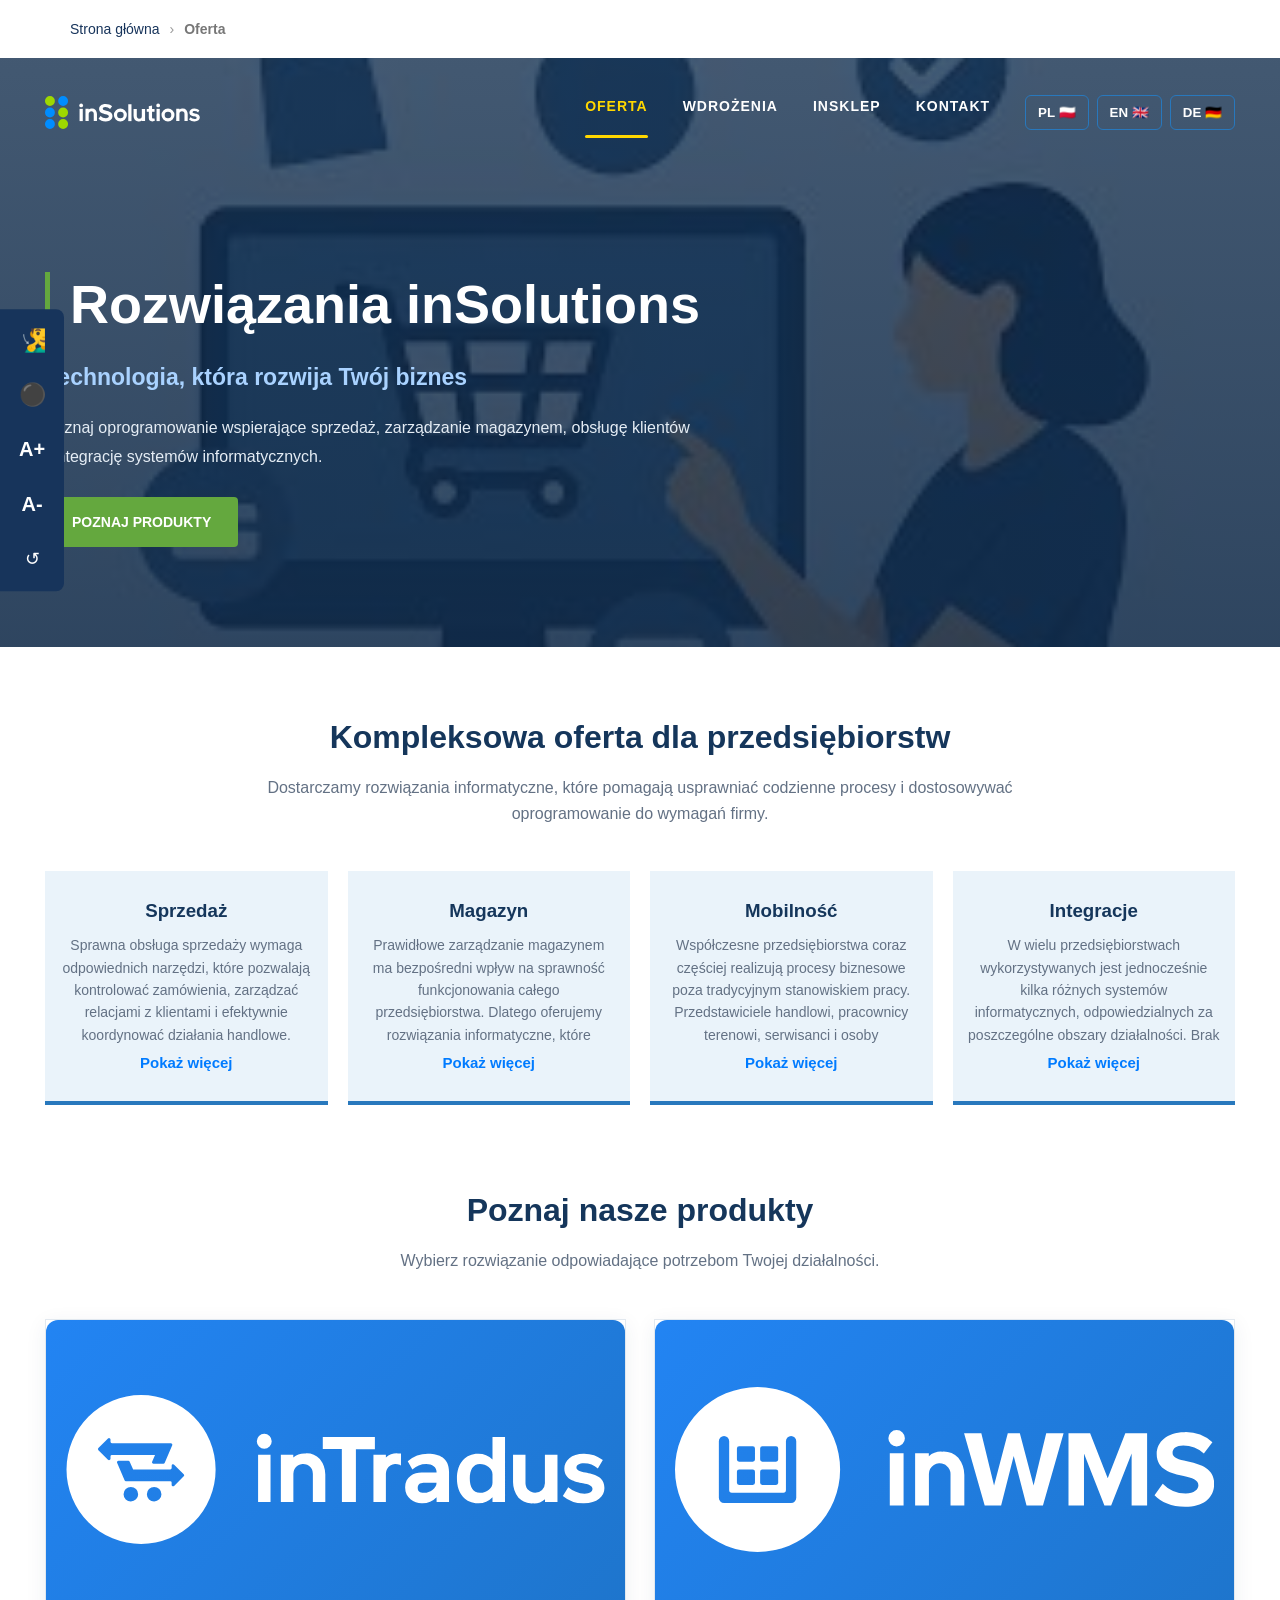
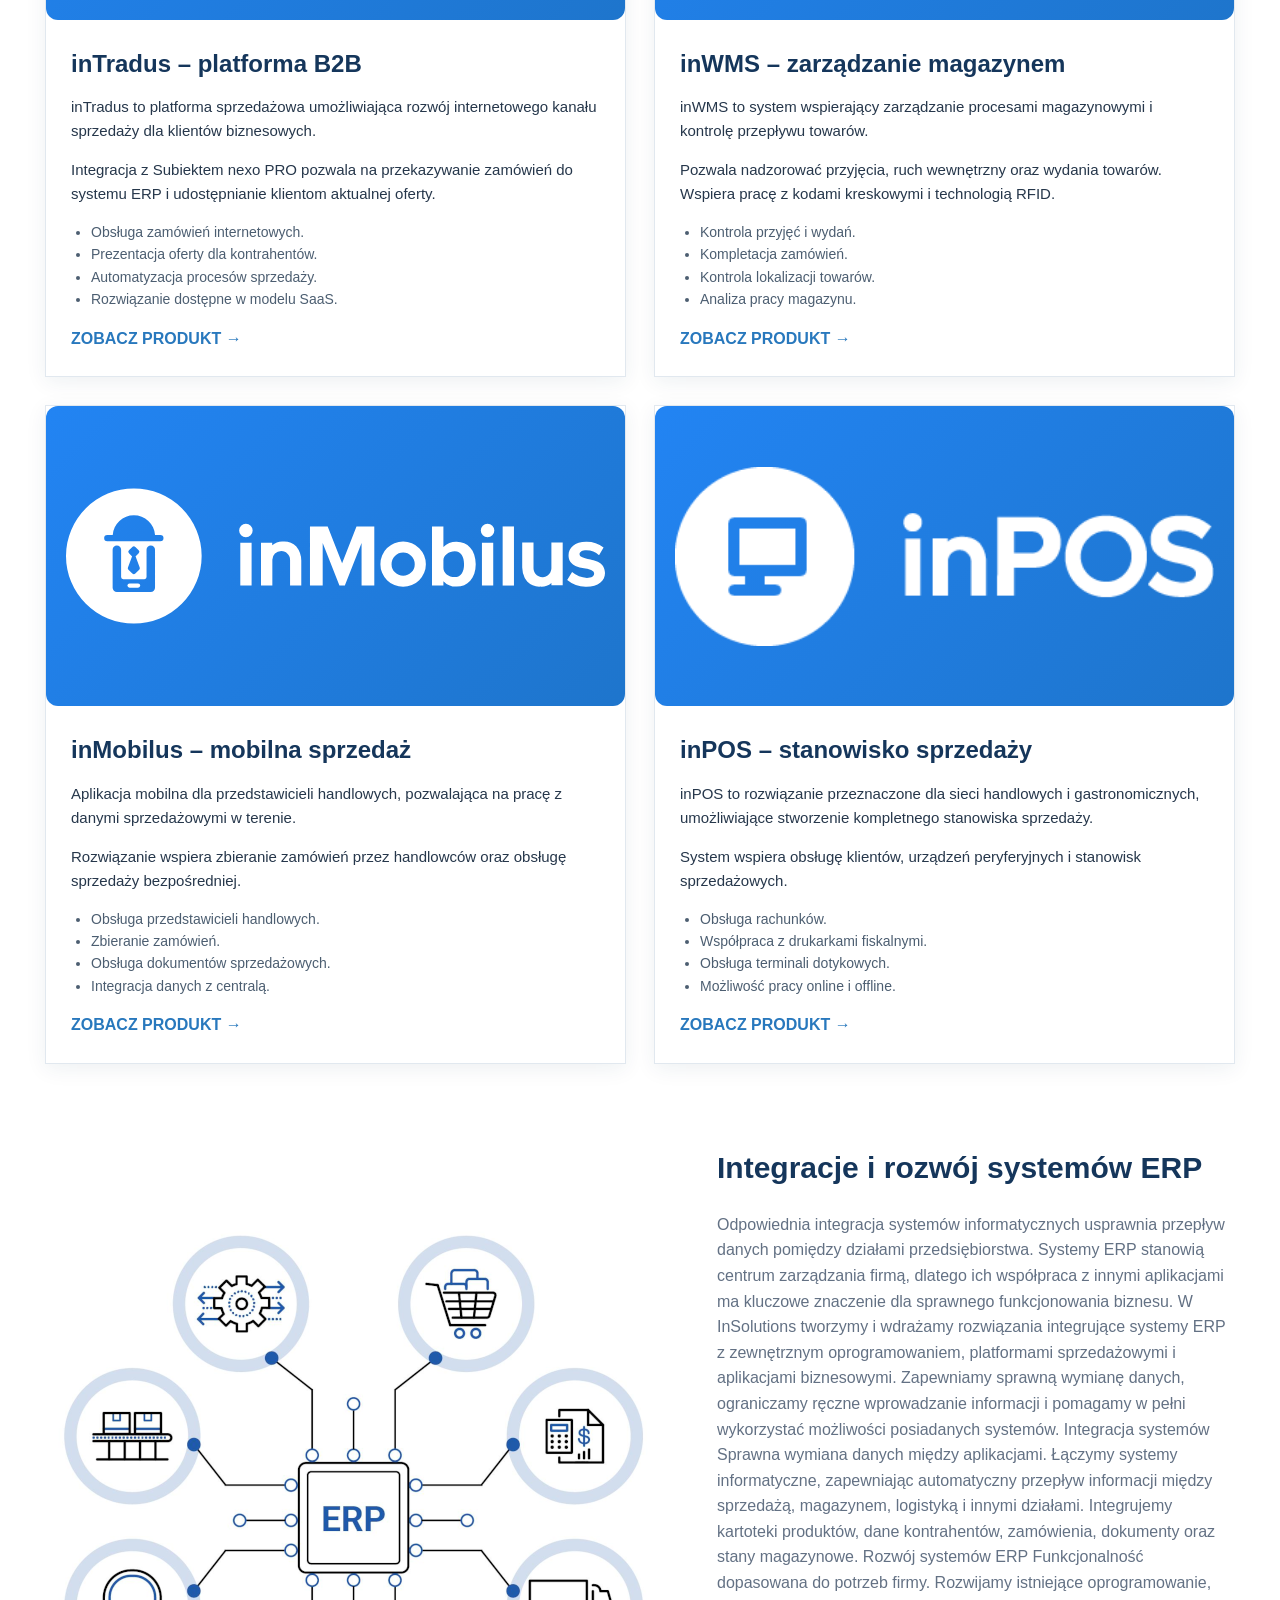
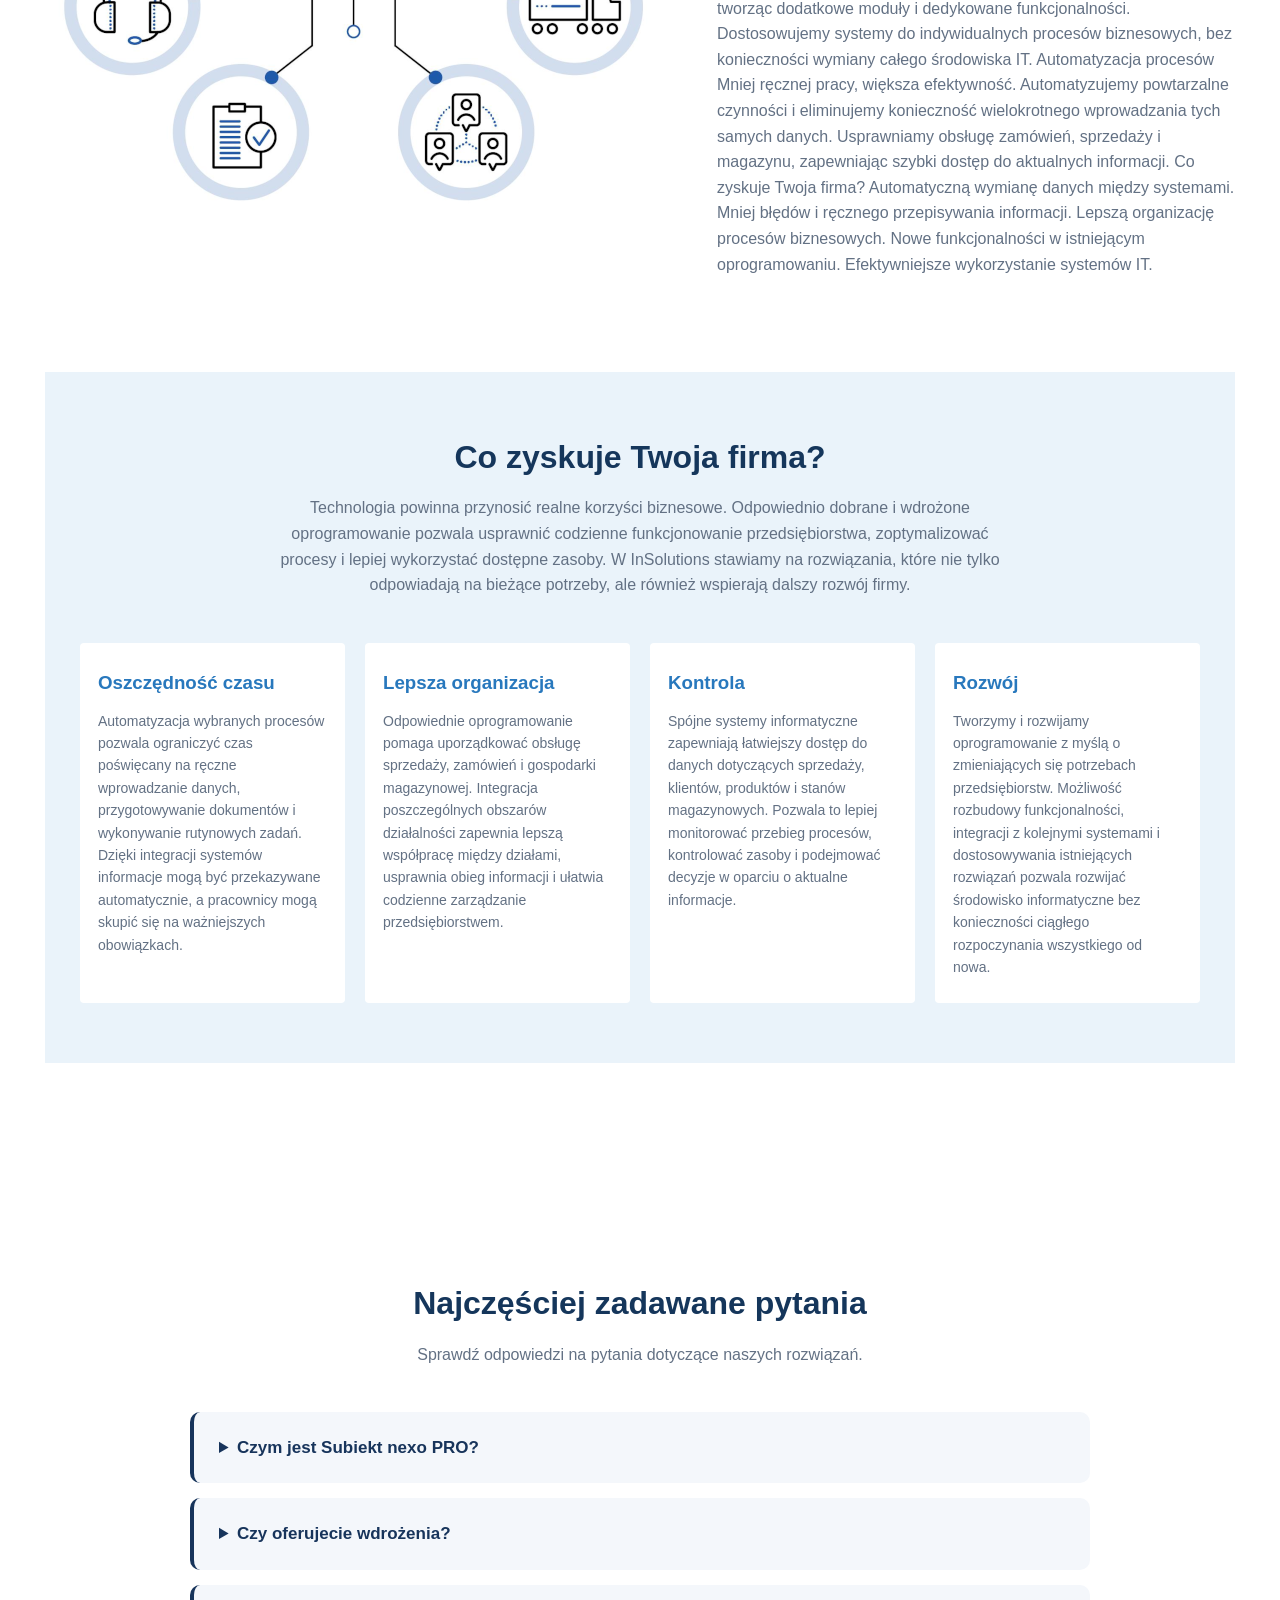
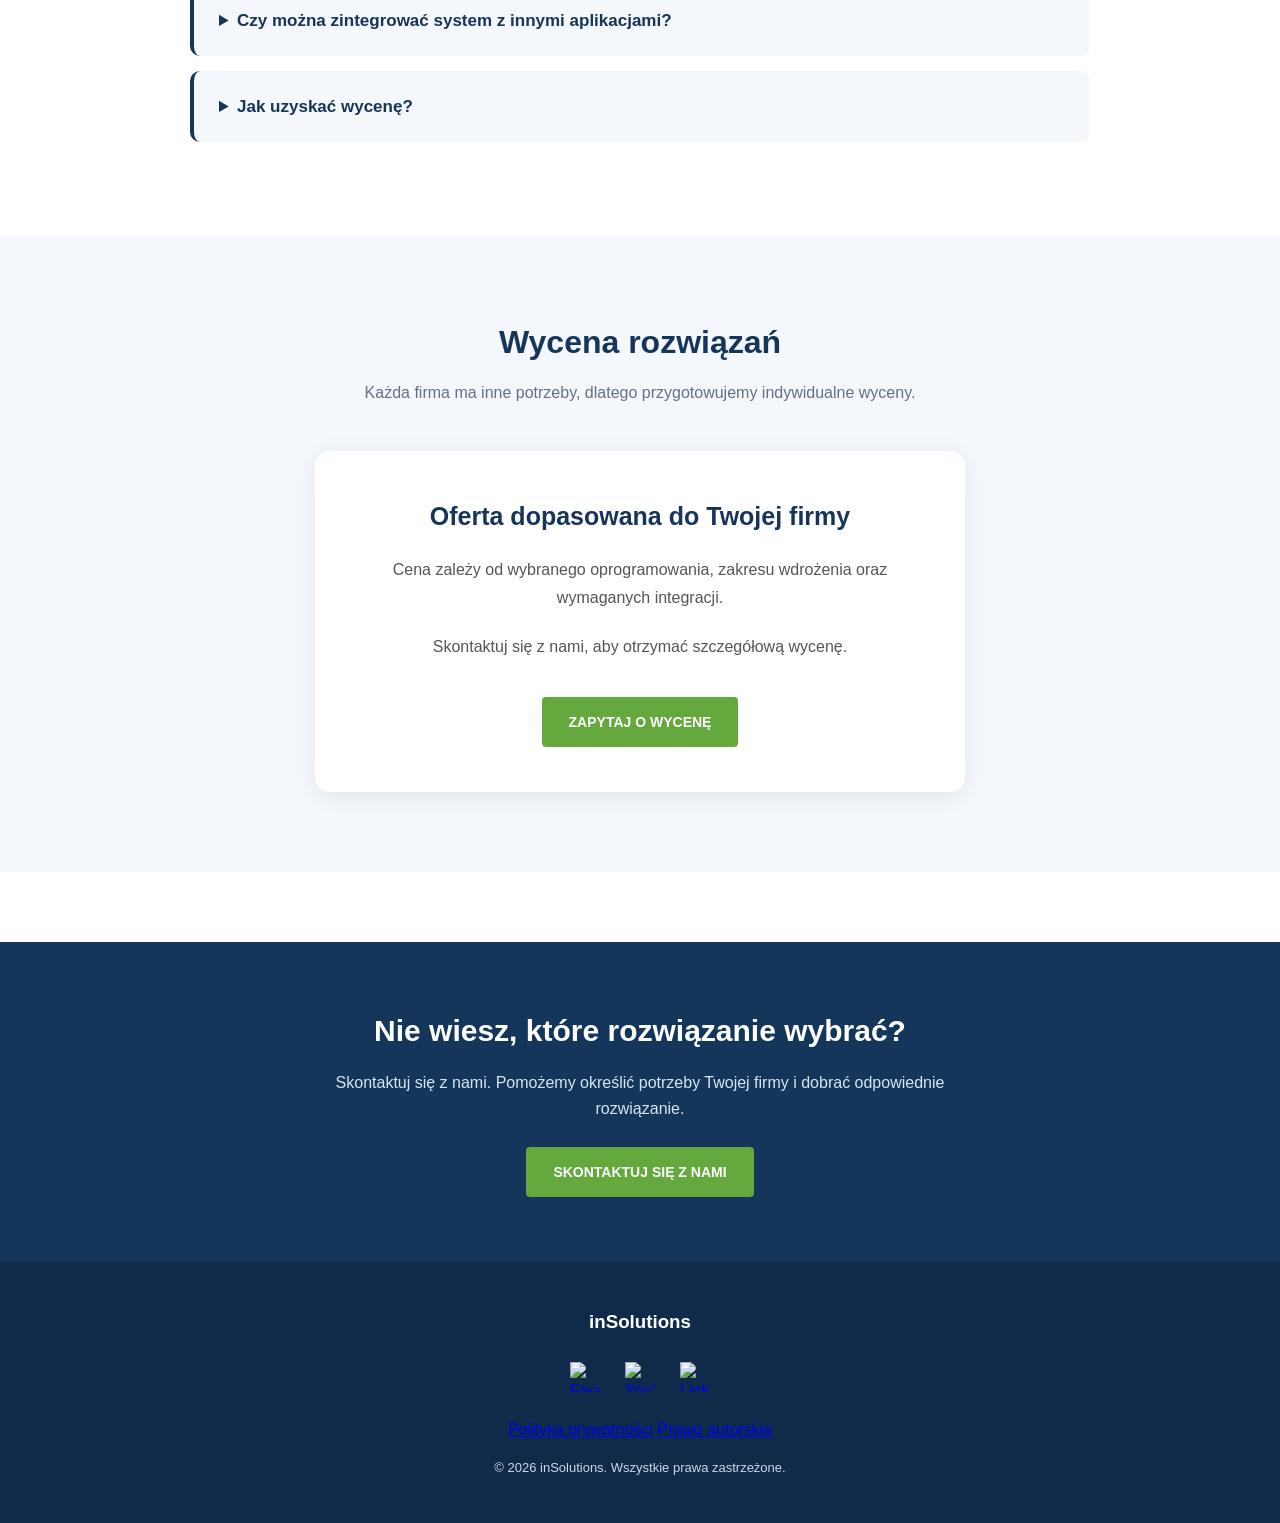
==== oferta.html @ 530b6b55 "Add files via upload" ====
<!DOCTYPE html>
<html lang="pl">
<head>
    <meta charset="UTF-8">
    <meta name="viewport" content="width=device-width, initial-scale=1.0">
    <meta name="robots" content="noindex, nofollow">

    <title>Oferta – inSolutions</title>

    <link rel="stylesheet" href="nexo.css">
</head>
<nav class="breadcrumbs" aria-label="Okruszki nawigacyjne">
    <a href="index.html">Strona główna</a>
    <span class="separator">›</span>
    <span aria-current="page">Oferta</span>
</nav>
<style>
        header {
        background: linear-gradient(rgba(17, 41, 70, 0.75), rgba(17, 41, 70, 0.85)), url("baner4.jpg") center/cover no-repeat;
        min-height: 520px;
        color: white;
    }
.breadcrumbs {
    display: flex;
    align-items: center;
    gap: 10px;
    max-width: 1200px;
    margin: 0 auto;
    padding: 18px 30px;
    font-size: 14px;
}

.breadcrumbs a {
    color: #17345b;
    text-decoration: none;
    transition: 0.3s;
}

.breadcrumbs a:hover {
    color: #3498db;
    text-decoration: underline;
}

.breadcrumbs .separator {
    color: #999;
}

.breadcrumbs [aria-current="page"] {
    color: #777;
    font-weight: 600;
}

/* WYCENA */

.cennik {
    padding: 80px 8%;
    background: #f4f7fb;
}

.cennik-karta {
    max-width: 650px;
    margin: 40px auto 0;
    padding: 45px;
    background: white;
    border-radius: 15px;
    text-align: center;
    box-shadow: 0 5px 25px rgba(0,0,0,0.08);
    transition: transform 0.3s;
}

.cennik-karta:hover {
    transform: translateY(-5px);
}

.cennik-karta h3 {
    color: #17345b;
    font-size: 25px;
    margin-bottom: 20px;
}

.cennik-karta p {
    color: #555;
    line-height: 1.8;
    margin-bottom: 20px;
}

.cennik-karta .przycisk {
    display: inline-block;
    margin-top: 15px;
}

/* NAJCZĘŚCIEJ ZADAWANE PYTANIA */

.faq {
    padding: 80px 8%;
    background: white;
}

.faq details {
    max-width: 900px;
    margin: 15px auto;
    padding: 22px 25px;
    background: #f4f7fb;
    border-radius: 10px;
    border-left: 4px solid #17345b;
    cursor: pointer;
    transition: background 0.3s, box-shadow 0.3s;
}

.faq details:hover {
    background: #eaf1f9;
    box-shadow: 0 4px 12px rgba(0,0,0,0.06);
}

.faq summary {
    color: #17345b;
    font-size: 17px;
    font-weight: bold;
    cursor: pointer;
}

.faq details p {
    color: #555;
    line-height: 1.8;
    margin-top: 18px;
    padding-top: 12px;
    border-top: 1px solid #ddd;
}
.kwadrat {
    display: block;
    width: 100%;
    height: 250px;
    max-height: none;

    object-fit: contain;
    object-position: center;

    background-color: white;

    padding: 15px;
    box-sizing: border-box;
}
</style>
<body>
    

<header>

    <div class="menu">
        <a href="index.html">
            <img src="logo.svg" alt="inSolutions">
        </a>
<nav>

<a href="oferta.html">OFERTA</a>
<a href="wdrozenia.html">WDROŻENIA</a>
<a href="https://www.insklep.pl/">INSKLEP</a>
<a href="kontakt.html">KONTAKT</a>


<div class="language-switcher">
    <button onclick="changeLanguage('pl')">PL 🇵🇱</button>
    <button onclick="changeLanguage('en')">EN 🇬🇧</button>
    <button onclick="changeLanguage('de')">DE 🇩🇪</button>
</div>

<div id="google_translate_element"></div>


        </nav>
    </div>

    <div class="naglowek">

        <h1 id="pierwsze">Rozwiązania inSolutions</h1>

        <h3>Technologia, która rozwija Twój biznes</h3>

        <h5>
            Poznaj oprogramowanie wspierające sprzedaż,
            zarządzanie magazynem, obsługę klientów
            i integrację systemów informatycznych.
        </h5>

        <a href="#produkty" class="przycisk">
            POZNAJ PRODUKTY
        </a>

    </div>

</header>

<main>

    
<section>

    <div class="sekcja-naglowek">
        <h2>Kompleksowa oferta dla przedsiębiorstw</h2>

        <p>
            Dostarczamy rozwiązania informatyczne,
            które pomagają usprawniać codzienne procesy
            i dostosowywać oprogramowanie do wymagań firmy.
        </p>
    </div>

    <div class="informacje">

        <div class="informacja">
            <h3>Sprzedaż</h3>

            <div class="tekst-rozwin">
                <p>
                    Sprawna obsługa sprzedaży wymaga odpowiednich narzędzi, które pozwalają kontrolować zamówienia, zarządzać relacjami z klientami i efektywnie koordynować działania handlowe. Dostarczamy oprogramowanie wspierające różne obszary procesu sprzedażowego, pomagając przedsiębiorstwom usprawniać obsługę klientów oraz organizację pracy działów handlowych.

                    Nasze rozwiązania pozwalają uporządkować informacje o produktach, kontrahentach, cenach i zamówieniach, zapewniając łatwiejszy dostęp do najważniejszych danych. Umożliwiają również integrację różnych kanałów sprzedaży i systemów wykorzystywanych w przedsiębiorstwie, dzięki czemu informacje mogą być sprawnie przekazywane pomiędzy poszczególnymi obszarami działalności.

                    Wspieramy automatyzację powtarzalnych czynności, ograniczając konieczność ręcznego wprowadzania danych i minimalizując ryzyko pomyłek. Dzięki temu pracownicy mogą skupić się na obsłudze klientów, realizacji zamówień i rozwijaniu sprzedaży.
                </p>
            </div>

            <button class="pokaz-wiecej">Pokaż więcej</button>
        </div>


        <div class="informacja">
            <h3>Magazyn</h3>

            <div class="tekst-rozwin">
                <p>
                    Prawidłowe zarządzanie magazynem ma bezpośredni wpływ na sprawność funkcjonowania całego przedsiębiorstwa. Dlatego oferujemy rozwiązania informatyczne, które pomagają kontrolować przepływ towarów, monitorować stany magazynowe oraz usprawniać realizację operacji logistycznych.

                    Dostarczane przez nas oprogramowanie wspiera obsługę podstawowych procesów magazynowych, takich jak przyjmowanie i wydawanie towarów, przesunięcia międzymagazynowe, kontrola dostępności produktów czy ewidencja operacji. Ułatwia bieżące monitorowanie stanów magazynowych i zapewnia dostęp do aktualnych informacji niezbędnych do podejmowania decyzji biznesowych.

                    Istotnym elementem naszych rozwiązań jest możliwość współpracy z innymi systemami wykorzystywanymi w firmie, w szczególności z oprogramowaniem sprzedażowym i księgowym. Dzięki integracji dane mogą być automatycznie przekazywane pomiędzy systemami, co usprawnia realizację zamówień i ogranicza ryzyko rozbieżności informacyjnych.

                    W zależności od potrzeb przedsiębiorstwa rozwiązania mogą być dostosowywane do specyfiki procesów magazynowych, struktury organizacyjnej oraz skali prowadzonej działalności.
                </p>
            </div>

            <button class="pokaz-wiecej">Pokaż więcej</button>
        </div>


        <div class="informacja">
            <h3>Mobilność</h3>

            <div class="tekst-rozwin">
                <p>
                    Współczesne przedsiębiorstwa coraz częściej realizują procesy biznesowe poza tradycyjnym stanowiskiem pracy. Przedstawiciele handlowi, pracownicy terenowi, serwisanci i osoby odpowiedzialne za logistykę potrzebują szybkiego dostępu do aktualnych informacji oraz narzędzi umożliwiających wykonywanie zadań w terenie.

                    Tworzymy i wdrażamy rozwiązania mobilne, które rozszerzają możliwości firmowych systemów informatycznych. Umożliwiają one korzystanie z wybranych funkcjonalności oprogramowania za pośrednictwem urządzeń mobilnych, zapewniając pracownikom dostęp do potrzebnych informacji niezależnie od miejsca wykonywania obowiązków.

                    Rozwiązania mobilne mogą wspierać między innymi obsługę klientów, prezentację oferty, przyjmowanie zamówień, kontrolę dostępności produktów oraz przekazywanie informacji do systemów centralnych. Pozwalają również ograniczyć dokumentację papierową i przyspieszyć obieg informacji pomiędzy pracownikami terenowymi a pozostałymi działami przedsiębiorstwa.

                    Dzięki odpowiednio zaprojektowanym narzędziom mobilnym firma może usprawnić organizację pracy, zwiększyć elastyczność działania i zapewnić pracownikom większą niezależność w realizacji codziennych zadań.
                </p>
            </div>

            <button class="pokaz-wiecej">Pokaż więcej</button>
        </div>


        <div class="informacja">
            <h3>Integracje</h3>

            <div class="tekst-rozwin">
                <p>
                    W wielu przedsiębiorstwach wykorzystywanych jest jednocześnie kilka różnych systemów informatycznych, odpowiedzialnych za poszczególne obszary działalności. Brak odpowiedniej komunikacji pomiędzy nimi może prowadzić do powielania danych, konieczności wykonywania ręcznych operacji oraz utrudnień w dostępie do aktualnych informacji.

                    Specjalizujemy się w integracji systemów informatycznych, umożliwiając ich sprawną współpracę i automatyczną wymianę danych. Łączymy istniejące oprogramowanie, aplikacje, platformy sprzedażowe i inne rozwiązania wykorzystywane w codziennej działalności przedsiębiorstw.

                    Projektujemy mechanizmy komunikacji dostosowane do specyfiki współpracujących systemów. Wykorzystujemy dostępne interfejsy, mechanizmy wymiany danych i dedykowane rozwiązania integracyjne, aby zapewnić spójny przepływ informacji pomiędzy poszczególnymi aplikacjami.

                    Naszym celem jest stworzenie środowiska, w którym poszczególne systemy uzupełniają się i wspólnie wspierają procesy biznesowe. Dzięki temu przedsiębiorstwo może efektywniej wykorzystywać posiadane oprogramowanie bez konieczności rezygnowania ze sprawdzonych już narzędzi.
                </p>
            </div>

            <button class="pokaz-wiecej">Pokaż więcej</button>
        </div>

    </div>

</section>

    <section id="produkty">

        <div class="sekcja-naglowek">

            <h2>Poznaj nasze produkty</h2>

            <p>
                Wybierz rozwiązanie odpowiadające
                potrzebom Twojej działalności.
            </p>

        </div>

        <div class="produkty">

            <article class="produkt">

                <img src="inTradus_logo_RGB_mono_ciemne_tło.svg" alt="Platforma inTradus" class="kwadrat">

                <div class="produkt-tresc">

                    <h3>inTradus – platforma B2B</h3>

                    <p>
                        inTradus to platforma sprzedażowa
                        umożliwiająca rozwój internetowego
                        kanału sprzedaży dla klientów biznesowych.
                    </p>

                    <p>
                        Integracja z Subiektem nexo PRO pozwala
                        na przekazywanie zamówień do systemu ERP
                        i udostępnianie klientom aktualnej oferty.
                    </p>

                    <ul>
                        <li>Obsługa zamówień internetowych.</li>
                        <li>Prezentacja oferty dla kontrahentów.</li>
                        <li>Automatyzacja procesów sprzedaży.</li>
                        <li>Rozwiązanie dostępne w modelu SaaS.</li>
                    </ul>

                    <a href="https://www.insolutions.pl/pl/page/intradus">
                        ZOBACZ PRODUKT →
                    </a>

                </div>

            </article>

            <article class="produkt">

                <img src="inWMS_logo_RGB_mono_ciemne_tło.svg" alt="System magazynowy inWMS" class="kwadrat">

                <div class="produkt-tresc">

                    <h3>inWMS – zarządzanie magazynem</h3>

                    <p>
                        inWMS to system wspierający zarządzanie
                        procesami magazynowymi i kontrolę
                        przepływu towarów.
                    </p>

                    <p>
                        Pozwala nadzorować przyjęcia, ruch
                        wewnętrzny oraz wydania towarów.
                        Wspiera pracę z kodami kreskowymi
                        i technologią RFID.
                    </p>

                    <ul>
                        <li>Kontrola przyjęć i wydań.</li>
                        <li>Kompletacja zamówień.</li>
                        <li>Kontrola lokalizacji towarów.</li>
                        <li>Analiza pracy magazynu.</li>
                    </ul>

                    <a href="https://www.insolutions.pl/pl/page/inwms">
                        ZOBACZ PRODUKT →
                    </a>

                </div>

            </article>

            <article class="produkt">

                <img src="inMobilus_logo_RGB.svg" alt="Aplikacja inMobilus" class="kwadrat">

                <div class="produkt-tresc">

                    <h3>inMobilus – mobilna sprzedaż</h3>

                    <p>
                        Aplikacja mobilna dla przedstawicieli
                        handlowych, pozwalająca na pracę
                        z danymi sprzedażowymi w terenie.
                    </p>

                    <p>
                        Rozwiązanie wspiera zbieranie zamówień
                        przez handlowców oraz obsługę sprzedaży
                        bezpośredniej.
                    </p>

                    <ul>
                        <li>Obsługa przedstawicieli handlowych.</li>
                        <li>Zbieranie zamówień.</li>
                        <li>Obsługa dokumentów sprzedażowych.</li>
                        <li>Integracja danych z centralą.</li>
                    </ul>

                    <a href="https://www.insolutions.pl/pl/inmobilus/o-aplikacji">
                        ZOBACZ PRODUKT →
                    </a>

                </div>

            </article>

            <article class="produkt">

                <img src="inpos-logo.png" alt="Stanowisko sprzedaży inPOS" class="kwadrat">

                <div class="produkt-tresc">

                    <h3>inPOS – stanowisko sprzedaży</h3>

                    <p>
                        inPOS to rozwiązanie przeznaczone
                        dla sieci handlowych i gastronomicznych,
                        umożliwiające stworzenie kompletnego
                        stanowiska sprzedaży.
                    </p>

                    <p>
                        System wspiera obsługę klientów,
                        urządzeń peryferyjnych i stanowisk
                        sprzedażowych.
                    </p>

                    <ul>
                        <li>Obsługa rachunków.</li>
                        <li>Współpraca z drukarkami fiskalnymi.</li>
                        <li>Obsługa terminali dotykowych.</li>
                        <li>Możliwość pracy online i offline.</li>
                    </ul>

                    <a href="https://www.insolutions.pl/pl/page/inpos">
                        ZOBACZ PRODUKT →
                    </a>

                </div>

            </article>

        </div>

    </section>

    <section class="sekcja-obraz">

        <img src="erp.png" alt="Integracja systemów ERP">

        <div>

            <h2>Integracje i rozwój systemów ERP</h2>

            <p>
        Odpowiednia integracja systemów informatycznych usprawnia przepływ danych pomiędzy działami przedsiębiorstwa. Systemy ERP stanowią centrum zarządzania firmą, dlatego ich współpraca z innymi aplikacjami ma kluczowe znaczenie dla sprawnego funkcjonowania biznesu.

W InSolutions tworzymy i wdrażamy rozwiązania integrujące systemy ERP z zewnętrznym oprogramowaniem, platformami sprzedażowymi i aplikacjami biznesowymi. Zapewniamy sprawną wymianę danych, ograniczamy ręczne wprowadzanie informacji i pomagamy w pełni wykorzystać możliwości posiadanych systemów.

Integracja systemów
Sprawna wymiana danych między aplikacjami.

Łączymy systemy informatyczne, zapewniając automatyczny przepływ informacji między sprzedażą, magazynem, logistyką i innymi działami. Integrujemy kartoteki produktów, dane kontrahentów, zamówienia, dokumenty oraz stany magazynowe.

Rozwój systemów ERP
Funkcjonalność dopasowana do potrzeb firmy.

Rozwijamy istniejące oprogramowanie, tworząc dodatkowe moduły i dedykowane funkcjonalności. Dostosowujemy systemy do indywidualnych procesów biznesowych, bez konieczności wymiany całego środowiska IT.

Automatyzacja procesów
Mniej ręcznej pracy, większa efektywność.

Automatyzujemy powtarzalne czynności i eliminujemy konieczność wielokrotnego wprowadzania tych samych danych. Usprawniamy obsługę zamówień, sprzedaży i magazynu, zapewniając szybki dostęp do aktualnych informacji.

Co zyskuje Twoja firma?
Automatyczną wymianę danych między systemami.

Mniej błędów i ręcznego przepisywania informacji.

Lepszą organizację procesów biznesowych.

Nowe funkcjonalności w istniejącym oprogramowaniu.

Efektywniejsze wykorzystanie systemów IT.
            </p>

        </div>

    </section>

    <section class="korzysci">

        <div class="sekcja-naglowek">

            <h2>Co zyskuje Twoja firma?</h2>

            <p>
              Technologia powinna przynosić realne korzyści biznesowe. Odpowiednio dobrane i wdrożone oprogramowanie pozwala usprawnić codzienne funkcjonowanie przedsiębiorstwa, zoptymalizować procesy i lepiej wykorzystać dostępne zasoby. W InSolutions stawiamy na rozwiązania, które nie tylko odpowiadają na bieżące potrzeby, ale również wspierają dalszy rozwój firmy.
            </p>

        </div>

        <div class="korzysci-grid">

            <div class="korzysc">
                <h3>Oszczędność czasu</h3>
                <p>
                    Automatyzacja wybranych procesów pozwala ograniczyć czas poświęcany na ręczne wprowadzanie danych, przygotowywanie dokumentów i wykonywanie rutynowych zadań. Dzięki integracji systemów informacje mogą być przekazywane automatycznie, a pracownicy mogą skupić się na ważniejszych obowiązkach.
                </p>
            </div>

            <div class="korzysc">
                <h3>Lepsza organizacja</h3>
                <p>
                   Odpowiednie oprogramowanie pomaga uporządkować obsługę sprzedaży, zamówień i gospodarki magazynowej. Integracja poszczególnych obszarów działalności zapewnia lepszą współpracę między działami, usprawnia obieg informacji i ułatwia codzienne zarządzanie przedsiębiorstwem.
                </p>
            </div>

            <div class="korzysc">
                <h3>Kontrola</h3>
                <p>
                    Spójne systemy informatyczne zapewniają łatwiejszy dostęp do danych dotyczących sprzedaży, klientów, produktów i stanów magazynowych. Pozwala to lepiej monitorować przebieg procesów, kontrolować zasoby i podejmować decyzje w oparciu o aktualne informacje.
                </p>
            </div>

            <div class="korzysc">
                <h3>Rozwój</h3>
                <p>
               Tworzymy i rozwijamy oprogramowanie z myślą o zmieniających się potrzebach przedsiębiorstw. Możliwość rozbudowy funkcjonalności, integracji z kolejnymi systemami i dostosowywania istniejących rozwiązań pozwala rozwijać środowisko informatyczne bez konieczności ciągłego rozpoczynania wszystkiego od nowa.
                </p>
            </div>

        </div>

    </section>

</main>

<section class="faq">

    <div class="sekcja-naglowek">
        <h2>Najczęściej zadawane pytania</h2>
        <p>
            Sprawdź odpowiedzi na pytania dotyczące
            naszych rozwiązań.
        </p>
    </div>

    <details>
        <summary>Czym jest Subiekt nexo PRO?</summary>
        <p>
            To system wspierający sprzedaż,
            gospodarkę magazynową i zarządzanie firmą.
        </p>
    </details>

    <details>
        <summary>Czy oferujecie wdrożenia?</summary>
        <p>
            Tak, oferujemy wsparcie przy wdrażaniu
            i konfiguracji rozwiązań informatycznych.
        </p>
    </details>

    <details>
        <summary>Czy można zintegrować system z innymi aplikacjami?</summary>
        <p>
            Tak, oferujemy rozwiązania umożliwiające
            integrację różnych systemów informatycznych.
        </p>
    </details>

    <details>
        <summary>Jak uzyskać wycenę?</summary>
        <p>
            Wystarczy przejść do zakładki Kontakt
            i skontaktować się z naszą firmą.
        </p>
    </details>

</section>

<section class="cennik">

    <div class="sekcja-naglowek">
        <h2>Wycena rozwiązań</h2>
        <p>
            Każda firma ma inne potrzeby, dlatego
            przygotowujemy indywidualne wyceny.
        </p>
    </div>

    <div class="cennik-karta">
        <h3>Oferta dopasowana do Twojej firmy</h3>

        <p>
            Cena zależy od wybranego oprogramowania,
            zakresu wdrożenia oraz wymaganych integracji.
        </p>

        <p>
            Skontaktuj się z nami, aby otrzymać
            szczegółową wycenę.
        </p>

        <a href="kontakt.html" class="przycisk">
            ZAPYTAJ O WYCENĘ
        </a>
    </div>

</section>

<section class="kontakt">

    <h2>Nie wiesz, które rozwiązanie wybrać?</h2>

    <p>
        Skontaktuj się z nami. Pomożemy określić
        potrzeby Twojej firmy i dobrać odpowiednie rozwiązanie.
    </p>

    <a href="kontakt.html"
       class="przycisk">
        SKONTAKTUJ SIĘ Z NAMI
    </a>

</section>

<footer>

    <div class="stopka">

        <h3>inSolutions</h3>

        <div class="sociale">

            <a href="https://www.facebook.com/">
                <img src="https://cdn-icons-png.flaticon.com/512/733/733547.png"
                     alt="Facebook">
            </a>

            <a href="https://www.youtube.com/channel/UCEssO0SpGFzzKYt2MYKY4gA">
                <img src="https://cdn-icons-png.flaticon.com/512/1384/1384060.png"
                     alt="YouTube">
            </a>

            <a href="https://www.linkedin.com/">
                <img src="https://cdn-icons-png.flaticon.com/512/3536/3536505.png"
                     alt="LinkedIn">
            </a>

        </div>

        <div class="linki-stopka">

            <a href="polityka.html">Polityka prywatności</a>

            <a href="prawo.html">Prawo autorskie</a>

        </div>

        <p>© 2026 inSolutions. Wszystkie prawa zastrzeżone.</p>

    </div>

</footer>
<!-- Panel dostępności WCAG -->
<div id="accessibility-panel" aria-label="Panel dostępności" role="region" style="position:fixed; top:50%; left:0; transform:translateY(-50%);
  background:#17345b; padding:0.5em; border-radius:0 8px 8px 0; z-index:100000; display:flex; flex-direction:column; gap:0.4em;">

  <button id="btn-sign-language" aria-label="Przełącz tłumaczenie na język migowy" aria-pressed="false" title="Tłumaczenie na język migowy"
    style="background:transparent; color:white; border:none; cursor:pointer; width:48px; height:48px; font-size:22px; border-radius:4px; display:flex; justify-content:center; align-items:center;">
    🧏‍♂️
  </button>

  <button id="btn-contrast" aria-label="Przełącz tryb wysokiego kontrastu" aria-pressed="false" title="Wysoki kontrast"
    style="background:transparent; color:white; border:none; cursor:pointer; width:48px; height:48px; font-size:22px; border-radius:4px; display:flex; justify-content:center; align-items:center;">
    ⚫
  </button>

  <button id="btn-zoom-in" aria-label="Powiększ stronę" title="Powiększ stronę"
    style="background:transparent; color:white; border:none; cursor:pointer; width:48px; height:48px; font-weight:bold; font-size:20px; border-radius:4px;">
    A+
  </button>

  <button id="btn-zoom-out" aria-label="Zmniejsz stronę" title="Zmniejsz stronę"
    style="background:transparent; color:white; border:none; cursor:pointer; width:48px; height:48px; font-weight:bold; font-size:20px; border-radius:4px;">
    A-
  </button>

  <button id="btn-reset" aria-label="Resetuj ustawienia dostępności" title="Resetuj"
    style="background:transparent; color:white; border:none; cursor:pointer; width:48px; height:48px; font-size:18px; border-radius:4px;">
    ↺
  </button>
</div>

<!-- Panel tłumaczenia na język migowy -->
<div id="sign-language-panel" role="region" aria-label="Tłumaczenie na język migowy" tabindex="-1"
  style="display:none; position:fixed; bottom:0; left:60px; background:white; border:2px solid #17345b; z-index:100001; width:320px; height:240px; box-shadow:0 4px 15px rgba(0,0,0,0.3); border-radius:8px; padding:0.5em;">
  <button id="btn-close-sign-language" class="close" aria-label="Zamknij tłumaczenie języka migowego"
    style="position:absolute; top:4px; right:8px; background:transparent; border:none; font-size:20px; cursor:pointer; color:#17345b;">✖</button>
  <video controls width="100%" height="100%">
    <source src="twoj-film-migowy.mp4" type="video/mp4" />
    Przeglądarka nie obsługuje odtwarzania video.
  </video>
</div>

<script>
  const btnSign = document.getElementById('btn-sign-language');
  const btnContrast = document.getElementById('btn-contrast');
  const btnZoomIn = document.getElementById('btn-zoom-in');
  const btnZoomOut = document.getElementById('btn-zoom-out');
  const btnReset = document.getElementById('btn-reset');
  const signPanel = document.getElementById('sign-language-panel');
  const btnCloseSL = document.getElementById('btn-close-sign-language');

  btnSign.addEventListener('click', () => {
    if (signPanel.style.display === 'block') {
      signPanel.style.display = 'none';
      btnSign.setAttribute('aria-pressed', 'false');
    } else {
      signPanel.style.display = 'block';
      btnSign.setAttribute('aria-pressed', 'true');
      signPanel.focus();
    }
  });

  btnCloseSL.addEventListener('click', () => {
    signPanel.style.display = 'none';
    btnSign.setAttribute('aria-pressed', 'false');
    btnSign.focus();
  });

  btnContrast.addEventListener('click', () => {
    document.body.classList.toggle('high-contrast');
    const pressed = document.body.classList.contains('high-contrast');
    btnContrast.setAttribute('aria-pressed', pressed ? 'true' : 'false');
  });

  btnZoomIn.addEventListener('click', () => {
    document.body.classList.add('zoom-in');
    document.body.classList.remove('zoom-out');
  });

  btnZoomOut.addEventListener('click', () => {
    document.body.classList.add('zoom-out');
    document.body.classList.remove('zoom-in');
  });

  btnReset.addEventListener('click', () => {
    document.body.classList.remove('high-contrast', 'zoom-in', 'zoom-out');
    btnContrast.setAttribute('aria-pressed', 'false');
  });
</script>

<style>
  /* Style dla trybów dostępności */
  body.high-contrast {
    background-color: black !important;
    color: yellow !important;
  }
  
  /* Dodanie obsługi wszystkich głównych elementów tekstowych */
  body.high-contrast p,
  body.high-contrast h1,
  body.high-contrast h2,
  body.high-contrast h3,
  body.high-contrast h4,
  body.high-contrast h5,
  body.high-contrast h6,
  body.high-contrast li,
  body.high-contrast span,
  body.high-contrast a,
  body.high-contrast button {
    color: yellow !important;
  }

  body.high-contrast a:hover,
  body.high-contrast button:hover {
    color: #ffea00 !important;
  }

  body.zoom-in {
    zoom: 1.2;
  }

  body.zoom-out {
    zoom: 0.8;
  }
.kwadrat {
    background-color: black;
    width: 100%;          /* Pozwól logo zająć pełną szerokość kontenera karty */
    max-height: 810px;     /* Opcjonalnie: zabezpieczenie przed zbyt wysokimi obrazkami */
    height: auto;         /* Zachowaj naturalne proporcje obrazka */
    object-fit: contain;  /* Zapewni, że cały obrazek zmieści się w polu bez ucinania */
    padding: 10px;        /* Dodatkowy odstęp od krawędzi, jeśli czarne tło ma obejmować margines */
    box-sizing: border-box;
  }
</style>


</script>

<script>
    
var przyciski = document.querySelectorAll('.pokaz-wiecej');

for (var i = 0; i < przyciski.length; i++) {
    przyciski[i].onclick = function() {
        var tekst = this.previousElementSibling;

        tekst.classList.toggle('rozwiniety');

        if (tekst.classList.contains('rozwiniety')) {
            this.innerHTML = 'Pokaż mniej';
        } else {
            this.innerHTML = 'Pokaż więcej';
        }
    };
}

</script>


<script>
    
document.addEventListener("DOMContentLoaded", () => {

    // =====================================
    // USTAWIENIA ANIMACJI
    // =====================================

    const reduceMotion = window.matchMedia(
        "(prefers-reduced-motion: reduce)"
    ).matches;

    if (reduceMotion) return;


    // =====================================
    // ANIMACJE SEKCJI
    // =====================================

    const revealElements = document.querySelectorAll(
        ".sekcja-naglowek, " +
        ".informacja, " +
        ".produkt, " +
        ".korzysc, " +
        ".kontakt"
    );

    // Dodajemy klasę animacji
    revealElements.forEach(element => {
        element.classList.add("scroll-reveal");
    });


    // =====================================
    // ANIMACJE ZDJĘĆ
    // =====================================

    const images = document.querySelectorAll(
        ".sekcja-obraz img, .produkt img"
    );

    images.forEach(image => {
        image.classList.add("image-reveal");
    });


    // =====================================
    // OBSERWATOR SCROLLOWANIA
    // =====================================

    if ("IntersectionObserver" in window) {

        const observer = new IntersectionObserver(
            (entries, observer) => {

                entries.forEach(entry => {

                    if (entry.isIntersecting) {

                        entry.target.classList.add("visible");

                        observer.unobserve(entry.target);

                    }

                });

            },
            {
                threshold: 0.12,
                rootMargin: "0px 0px -35px 0px"
            }
        );

        revealElements.forEach(element => {
            observer.observe(element);
        });

        images.forEach(image => {
            observer.observe(image);
        });

    } else {

        revealElements.forEach(element => {
            element.classList.add("visible");
        });

        images.forEach(image => {
            image.classList.add("visible");
        });

    }


    // =====================================
    // OPÓŹNIENIE KART
    // =====================================

    const containers = document.querySelectorAll(
        ".informacje, .produkty, .korzysci-grid"
    );

    containers.forEach(container => {

        Array.from(container.children).forEach((card, index) => {

            card.style.setProperty(
                "--delay",
                `${index * 150}ms`
            );

        });

    });


    // =====================================
    // MENU
    // =====================================

    const menu = document.querySelector(".menu");

    if (menu) {
        menu.classList.add("menu-visible");
    }


    // =====================================
    // NAGŁÓWEK
    // =====================================

    const naglowek = document.querySelector(".naglowek");

    if (naglowek) {
        naglowek.classList.add("header-visible");
    }

});

</script>

<!-- GOOGLE TRANSLATE -->

<script>
let translateReady = false;

function googleTranslateInit() {

    new google.translate.TranslateElement({
        pageLanguage: 'pl',
        includedLanguages: 'pl,en,de',
        autoDisplay: false
    }, 'google_translate_element');

    translateReady = true;
}

function changeLanguage(language) {

    if (!translateReady) {
        alert("Tłumacz jeszcze się ładuje. Spróbuj za chwilę.");
        return;
    }

    const select = document.querySelector(
        '#google_translate_element select.goog-te-combo'
    );

    if (!select) {
        alert("Nie udało się załadować tłumacza Google.");
        return;
    }

    select.value = language;

    select.dispatchEvent(
        new Event('change', { bubbles: true })
    );
}
</script>

<script
    src="https://translate.google.com/translate_a/element.js?cb=googleTranslateInit">
</script>
<script>
    document.addEventListener("DOMContentLoaded", function () {

    const links = document.querySelectorAll(".menu nav a");

    const currentPage = window.location.pathname
        .split("/")
        .pop() || "index.html";

    links.forEach(link => {

        const href = link.getAttribute("href");

        if (!href || href.startsWith("http") || href.startsWith("#")) {
            return;
        }

        const linkPage = href.split("#")[0];

        if (linkPage === currentPage) {
            link.classList.add("active");
            link.setAttribute("aria-current", "page");
        }

    });

});
</script>
</body>
</html>
---- nexo.css ----
* {
    box-sizing: border-box;
    margin: 0;
    padding: 0;
}

html {
    scroll-behavior: smooth;
}

body {
    font-family: Arial, Helvetica, sans-serif;
    color: #26374b;
    background: #fff;
    line-height: 1.6;
}

:root {
    --navy: #15365b;
    --blue: #2878bd;
    --light-blue: #eaf3fa;
    --green: #64a83e;
    --gray: #637184;
    --white: #ffffff;
}


header {
    background:
       
        url("baner.png") center/cover no-repeat;

    min-height: 570px;
    color: white;
}

.menu {
    max-width: 1250px;
    margin: auto;
    padding: 22px 30px;

    display: flex;
    align-items: center;
    justify-content: space-between;
}

.menu img {
    width: 155px;
    height: 65px;
    object-fit: contain;
}

.menu nav {
    display: flex;
    gap: 35px;
}

.menu nav a {
    color: white;
    text-decoration: none;
    font-size: 14px;
    font-weight: bold;
    letter-spacing: 1px;
    transition: .3s;
}

.menu nav a:hover {
    color: #dff70d;
    text-decoration: underline;
}



.naglowek {
    max-width: 1250px;
    margin: auto;
    padding: 105px 30px 100px;
}

.naglowek h1 {
    font-size: clamp(32px, 5vw, 54px);
    line-height: 1.2;
    max-width: 800px;
    margin-bottom: 22px;
}

.naglowek h3 {
    font-size: 23px;
    color: #a9d2ff;
    margin-bottom: 18px;
}

.naglowek h5 {
    font-size: 16px;
    font-weight: normal;
    max-width: 650px;
    line-height: 1.8;
    color: #e5edf5;
}

#pierwsze {
    border-left: 5px solid var(--green);
    padding-left: 20px;
}



.przycisk {
    display: inline-block;
    padding: 14px 27px;
    margin-top: 25px;
    background: var(--green);
    color: white;
    text-decoration: none;
    font-size: 14px;
    font-weight: bold;
    border-radius: 4px;
    transition: .3s;
}

.przycisk:hover {
    background: #4c8e2d;
    transform: translateY(-3px);
}





main {
    max-width: 1250px;
    margin: auto;
    padding: 65px 30px;
}

.sekcja-naglowek {
    text-align: center;
    margin-bottom: 45px;
}

.sekcja-naglowek h2 {
    font-size: 32px;
    color: var(--navy);
    margin-bottom: 12px;
}

.sekcja-naglowek p {
    max-width: 750px;
    margin: auto;
    color: var(--gray);
}



.informacje {
    display: grid;
    grid-template-columns: repeat(4, 1fr);
    gap: 20px;
    margin: 45px 0 80px;
}

.informacja {
    padding: 25px 15px;
    background: var(--light-blue);
    border-bottom: 4px solid var(--blue);
    text-align: center;
}

.informacja h3 {
    color: var(--navy);
    margin-bottom: 8px;
}

.informacja p {
    font-size: 14px;
    color: var(--gray);
}



.sekcja-obraz {
    display: flex;
    align-items: center;
    gap: 55px;
    margin: 80px 0;
}





.sekcja-obraz h2 {
    font-size: 30px;
    color: var(--navy);
    margin-bottom: 20px;
}

.sekcja-obraz p {
    color: #637184;
    margin-bottom: 15px;
}



.produkty {
    display: grid;
    grid-template-columns: repeat(2, 1fr);
    gap: 28px;
    margin: 45px 0 80px;
}

.produkt {
    display: flex;
    flex-direction: column;
    background: white;
    border: 1px solid #e1e8ef;
    box-shadow: 0 5px 20px rgba(20, 50, 80, .07);
    transition: .3s;
}



.produkt img {
    width: 100%;
    height: 240px;
    object-fit: cover;
}

.produkt-tresc {
    padding: 25px;
}

.produkt h3 {
    font-size: 24px;
    color: var(--navy);
    margin-bottom: 12px;
}

.produkt p {
    
    font-size: 15px;
    margin-bottom: 15px;
}

.produkt ul {
    padding-left: 20px;
    color: #4c5e71;
    font-size: 14px;
    margin-bottom: 15px;
}

.produkt a {
    color: var(--blue);
    text-decoration: none;
    font-weight: bold;
}

.produkt a:hover {
    color: var(--green);
}


.korzysci {
    background: var(--light-blue);
    padding: 60px 35px;
    margin: 70px 0;
}

.korzysci-grid {
    display: grid;
    grid-template-columns: repeat(4, 1fr);
    gap: 20px;
    margin-top: 35px;
}

.korzysc {
    background: white;
    padding: 25px 18px;
    border-radius: 4px;
}

.korzysc h3 {
    color: var(--blue);
    margin-bottom: 12px;
}

.korzysc p {
    color: var(--gray);
    font-size: 14px;
}


.etapy {
    display: grid;
    grid-template-columns: repeat(4, 1fr);
    gap: 20px;
    margin: 50px 0;
}

.etap {
    border: 1px solid #dce5ed;
    padding: 28px 20px;
    text-align: center;
    transition: .3s;
}



.etap span {
    display: block;
    font-size: 35px;
    font-weight: bold;
    color: var(--blue);
    margin-bottom: 12px;
}

.etap h3 {
    color: var(--navy);
    margin-bottom: 12px;
}

.etap p {
    font-size: 14px;
    color: var(--gray);
}


.kontakt {
    text-align: center;
    padding: 65px 25px;
    background: var(--navy);
    color: white;
    margin: 70px 0 0;
}

.kontakt h2 {
    font-size: 30px;
    margin-bottom: 15px;
}

.kontakt p {
    color: #d8e5f1;
    max-width: 700px;
    margin: auto;
}

footer {
    background: #102b49;
    color: white;
    padding: 45px 25px;
    text-align: center;
}

.stopka p {
    font-size: 13px;
    color: #cbd8e8;
    margin-top: 15px;
}

.sociale {
    display: flex;
    justify-content: center;
    gap: 25px;
    margin: 25px 0;
}

.sociale img {
    width: 30px;
    height: 30px;
    object-fit: contain;
}



.boczny {
    position: fixed;
    top: 40%;
    left: -165px;
    width: 195px;

    padding: 18px;
    border-radius: 0 6px 6px 0;
    transition: .3s;
    z-index: 100;
}

.boczny:hover {
    left: 0;
}

.boczny h3 {
    color: white;
    margin-bottom: 10px;
}

.boczny a {
    display: block;
    color: white;
    text-decoration: none;
    padding: 9px 0;
    font-size: 14px;
}

.boczny a:hover {
    color: #e0ca01;
    text-decoration: underline;
}


.tekst-rozwin {
    max-height: 110px;
    overflow: hidden;
    transition: max-height 0.4s ease;
}

.tekst-rozwin.rozwiniety {
    max-height: 2000px;
}

.pokaz-wiecej {
    margin-top: 10px;
    padding: 0;
    background: none;
    border: none;
    color: #007bff;
    font-size: 15px;
    font-weight: 600;
    cursor: pointer;
}

.pokaz-wiecej:hover {
    text-decoration: underline;
}



/* =========================================
   INSOLUTIONS - ANIMACJE I POPRAWKI
========================================= */


/* =========================================
   1. ZDJĘCIA - ZAWSZE WIDOCZNE DOMYŚLNIE
========================================= */

img {
    max-width: 100%;
}

.sekcja-obraz img,
.produkt img,
.menu img,
.sociale img {
    opacity: 1;
    visibility: visible;
    display: block;
}


/* =========================================
   2. ANIMACJE SCROLL
========================================= */

.scroll-reveal {
    opacity: 0;
    transform: translateY(55px);

    transition:
        opacity 0.9s ease,
        transform 0.9s cubic-bezier(.2,.7,.2,1);

    transition-delay: var(--delay, 0ms);
}

.scroll-reveal.visible {
    opacity: 1;
    transform: translateY(0);
}


/* =========================================
   3. ZDJĘCIA - PŁYNNE POJAWIANIE
========================================= */

.image-reveal {
    opacity: 0;
    transform: translateY(35px);

    transition:
        opacity 1s ease,
        transform 1s cubic-bezier(.2,.7,.2,1);
}

.image-reveal.visible {
    opacity: 1;
    transform: translateY(0);
}


/* =========================================
   4. ANIMACJA NAGŁÓWKA
========================================= */

.naglowek h1,
.naglowek h3,
.naglowek h5,
.naglowek .przycisk {
    opacity: 0;
    transform: translateY(35px);

    animation: heroEnter 0.9s ease forwards;
}

.naglowek h1 {
    animation-delay: 0.1s;
}

.naglowek h3 {
    animation-delay: 0.25s;
}

.naglowek h5 {
    animation-delay: 0.4s;
}

.naglowek .przycisk {
    animation-delay: 0.55s;
}

@keyframes heroEnter {
    to {
        opacity: 1;
        transform: translateY(0);
    }
}


/* =========================================
   5. KARTY
========================================= */

.informacja,
.produkt,
.korzysc {
    transition:
        transform 0.4s ease,
        box-shadow 0.4s ease;
}

@media (hover: hover) {

    .informacja:hover,
    .produkt:hover,
    .korzysc:hover {
        transform: translateY(-7px);
    }

}


/* =========================================
   6. PRZYCISKI
========================================= */

.przycisk {
    transition:
        transform 0.35s ease,
        box-shadow 0.35s ease;
}




/* =========================================
   7. MENU
========================================= */

.menu {
    transition: opacity 0.7s ease;
}


/* =========================================
   8. STOPKA
========================================= */

.stopka a {
    transition: opacity 0.3s ease;
}

.stopka a:hover {
    opacity: 0.7;
}




.language-switcher {
    display: flex;
    align-items: center;
    gap: 8px;
}

.language-switcher button {
    background: transparent;
    border: 1px solid #2878bd;
    color: inherit;
    padding: 9px 12px;
    border-radius: 6px;
    cursor: pointer;
    font-weight: bold;
}

.language-switcher button:hover {
    background: #2878bd;
    color: white;
}

#google_translate_element {
    position: absolute;
    left: -9999px;
    width: 1px;
    height: 1px;
    overflow: hidden;
}




#cookie-banner {
    display: none;
    position: fixed;
    bottom: 20px;
    left: 50%;
    transform: translateX(-50%);
    width: 90%;
    max-width: 600px;
    background: #17345b;
    color: white;
    padding: 25px;
    border-radius: 12px;
    box-sizing: border-box;
    z-index: 999999;
    font-family: Arial;
    box-shadow: 0 5px 30px #0005;
}

#cookie-banner p {
    line-height: 1.6;
}

#cookie-banner button,
.cookie-box button {
    padding: 11px 15px;
    margin: 5px;
    border: none;
    border-radius: 6px;
    cursor: pointer;
    background: #2878bd;
    color: white;
}

#cookie-settings {
    display: none;
    position: fixed;
    inset: 0;
    background: #0009;
    z-index: 1000000;
    justify-content: center;
    align-items: center;
    padding: 15px;
}

.cookie-box {
    background: white;
    color: #17345b;
    padding: 25px;
    border-radius: 12px;
    width: 100%;
    max-width: 400px;
}

#cookie-reopen {
    position: fixed;
    bottom: 10px;
    left: 10px;
    z-index: 999998;
    padding: 10px;
    border: none;
    border-radius: 6px;
    background: #17345b;
    color: white;
    cursor: pointer;
}

@media(max-width: 600px) {
    #cookie-banner button {
        width: 100%;
        margin: 5px 0;
    }
}

/* =================================
   NOWY NAGŁÓWEK INSOLUTIONS
================================= */

.site-header {
    background: url("baner.png") center / cover no-repeat;
    min-height: 570px;
    color: white;
}

.site-header .menu {
    max-width: 1250px;
    margin: auto;
    padding: 22px 30px;
    display: flex;
    align-items: center;
    justify-content: space-between;
    gap: 25px;
}

.site-header .logo {
    flex-shrink: 0;
}

.site-header .menu nav {
    display: flex;
    align-items: center;
    justify-content: center;
    flex-wrap: wrap;
    gap: 22px;
}

.site-header .menu nav a {
    color: white;
    text-decoration: none;
    font-size: 13px;
    font-weight: bold;
    letter-spacing: 0.5px;
}



.site-header .language-switcher {
    flex-shrink: 0;
}

.site-header .naglowek h2 {
    font-size: 23px;
    color: #a9d2ff;
    margin: 0 0 18px;
}

.site-header .naglowek p {
    font-size: 16px;
    max-width: 650px;
    line-height: 1.8;
    color: #e5edf5;
}

.site-header a:focus-visible,
.site-header button:focus-visible {
    outline: 3px solid #ffffff;
    outline-offset: 4px;
}

@media (max-width: 950px) {
    .site-header .menu {
        flex-wrap: wrap;
        justify-content: center;
    }

    .site-header .menu nav {
        width: 100%;
    }

    .site-header .naglowek {
        padding-top: 65px;
    }
}

@media (max-width: 600px) {
    .site-header .menu nav {
        gap: 15px;
    }

    .site-header .naglowek {
        padding: 65px 22px;
    }

    .site-header .naglowek h1 {
        font-size: 34px;
    }
}





/* MENU – EFEKTY AKTYWNOŚCI */

.menu nav a {
    position: relative;
    transition: color 0.3s ease;
}

/* Najechanie myszką */

.menu nav a:hover {
    color: #ffd700;
}

/* Podkreślenie aktywnego linku */

.menu nav a.active {
    color: #ffd700;
}

.menu nav a.active::after {
    content: "";
    position: absolute;
    left: 0;
    bottom: -8px;
    width: 100%;
    height: 3px;
    background: #ffd700;
    border-radius: 3px;
}

/* POPRAWKA WYRÓWNANIA MENU */

.site-header .menu {
    display: flex;
    align-items: center !important;
    justify-content: space-between;
    min-height: 90px;
    padding: 12px 30px;
}

.site-header .logo {
    display: flex;
    align-items: center;
    margin: 0;
}

.site-header .logo img {
    display: block;
    width: 155px;
    height: 55px;
    object-fit: contain;
}

.site-header .menu nav {
    display: flex;
    align-items: center;
    gap: 22px;
    margin: 0;
}

.site-header .menu nav a {
    display: flex;
    align-items: center;
    height: 40px;
    margin: 0;
}

.site-header .language-switcher {
    display: flex;
    align-items: center;
    margin: 0;
}

.site-header .language-switcher button {
    height: 38px;
    margin: 0;
}
/* WYRÓWNANIE LOGO, MENU I PRZYCISKÓW */

.site-header .menu nav,
.site-header .language-switcher {
    transform: translateY(-5px);
}

.site-header .logo img {
    transform: translateY(-5px);
}

/* OBNIŻENIE MENU WZGLĘDEM LOGO */

.site-header .menu nav {
    transform: translateY(6px);
}

.site-header .language-switcher {
    transform: translateY(6px);
}

/* Logo pozostaje bez przesunięcia */
.site-header .logo img {
    transform: none;
}

/* MENU – AKTYWNA PODSTRONA */

.site-header .menu nav a {
    position: relative;
    color: white;
    text-decoration: none;
    transition: color 0.3s ease;
}

/* Podkreślenie po najechaniu */

.site-header .menu nav a:hover {
    color: #00ff9d;
}

.site-header .menu nav a::after {
    content: "";
    position: absolute;
    left: 0;
    bottom: -8px;
    width: 0;
    height: 3px;
    background: #48ff00;
    border-radius: 3px;
    transition: width 0.3s ease;
}

/* Podkreślenie podczas najechania */

.site-header .menu nav a:hover::after {
    width: 100%;
}

/* Podkreślenie aktualnie otwartej strony */

.site-header .menu nav a.active {
    color: #ff0037;
}

.site-header .menu nav a.active::after {
    width: 100%;
}
.site-header .menu nav a.active {
    color: #ff0037;
}

.site-header .menu nav a.active::after {
    width: 100%;
}
.breadcrumbs {
    display: flex;
    align-items: center;
    gap: 10px;
    max-width: 1200px;
    margin: 0 auto;
    padding: 18px 30px;
    font-size: 14px;
}

.breadcrumbs a {
    color: #17345b;
    text-decoration: none;
    transition: 0.3s;
}

.breadcrumbs a:hover {
    color: #3498db;
    text-decoration: underline;
}

.breadcrumbs .separator {
    color: #999;
}

.breadcrumbs [aria-current="page"] {
    color: #777;
    font-weight: 600;
}
/* PORÓWNANIE SUBIEKT NEXO */

.porownanie {
    padding: 80px 8%;
    background: white;
}

.porownanie-grid {
    display: grid;
    grid-template-columns: repeat(2, 1fr);
    gap: 30px;
    max-width: 1000px;
    margin: 40px auto 0;
}

.porownanie-karta {
    padding: 35px;
    background: #f4f7fb;
    border-radius: 15px;
    border-top: 5px solid #17345b;
    transition: transform 0.3s, box-shadow 0.3s;
}

.porownanie-karta:hover {
    transform: translateY(-6px);
    box-shadow: 0 10px 25px rgba(0,0,0,0.1);
}

.porownanie-karta h3 {
    color: #17345b;
    font-size: 23px;
    margin-bottom: 20px;
}

.porownanie-karta p {
    line-height: 1.7;
    color: #555;
}

.porownanie-karta ul {
    padding-left: 22px;
    margin-top: 20px;
}

.porownanie-karta li {
    margin-bottom: 12px;
    color: #333;
}

@media (max-width: 700px) {
    .porownanie-grid {
        grid-template-columns: 1fr;
    }
}
/* SYSTEM OPINII */

.opinie {
    padding: 80px 8%;
    background: #f4f7fb;
}

.opinia-formularz {
    max-width: 650px;
    margin: 40px auto;
    padding: 35px;
    background: white;
    border-radius: 15px;
    box-shadow: 0 5px 20px rgba(0,0,0,0.08);
}

.opinia-formularz h3,
.lista-opinii h3 {
    color: #17345b;
    margin-bottom: 25px;
}

.opinia-formularz form {
    display: flex;
    flex-direction: column;
    gap: 12px;
}

.opinia-formularz input[type="text"],
.opinia-formularz textarea {
    width: 100%;
    padding: 14px;
    border: 1px solid #d5dce5;
    border-radius: 8px;
    font-size: 15px;
    font-family: inherit;
    box-sizing: border-box;
}

.opinia-formularz textarea {
    min-height: 130px;
    resize: vertical;
}

.opinia-formularz input:focus,
.opinia-formularz textarea:focus {
    outline: none;
    border-color: #3498db;
}

.wybor-gwiazdek {
    display: flex;
    flex-direction: row-reverse;
    justify-content: flex-end;
    gap: 5px;
}

.wybor-gwiazdek input {
    display: none;
}

.wybor-gwiazdek label {
    font-size: 35px;
    color: #ccc;
    cursor: pointer;
}

.wybor-gwiazdek label:hover,
.wybor-gwiazdek label:hover ~ label,
.wybor-gwiazdek input:checked ~ label {
    color: #f5b400;
}

.opinia-formularz button {
    border: none;
    cursor: pointer;
}

.lista-opinii {
    max-width: 900px;
    margin: 60px auto 0;
}

.karta-opinii {
    background: white;
    padding: 25px;
    border-radius: 12px;
    margin-bottom: 20px;
    box-shadow: 0 4px 15px rgba(0,0,0,0.06);
}

.karta-opinii h4 {
    color: #17345b;
    margin-bottom: 10px;
}

.karta-opinii .gwiazdki {
    color: #f5b400;
    font-size: 22px;
}

.karta-opinii p {
    color: #555;
    line-height: 1.7;
}

@media (max-width: 600px) {
    .opinie {
        padding: 50px 5%;
    }

    .opinia-formularz {
        padding: 22px;
    }
}
/* WYSZUKIWARKA */

.search-container {
    position: relative;
    display: inline-block;
}

#search-toggle {
    background: transparent;
    border: none;
    color: white;
    font-size: 23px;
    cursor: pointer;
    padding: 10px;
    transition: 0.3s;
}

#search-toggle:hover {
    color: #3498db;
    transform: scale(1.1);
}

#search-box {
    display: none;
    position: absolute;
    top: 55px;
    right: 0;
    width: 320px;
    background: white;
    padding: 15px;
    border-radius: 10px;
    box-shadow: 0 5px 25px rgba(0,0,0,0.2);
    z-index: 9999;
}

#search-box.active {
    display: block;
}

#search-input {
    width: 100%;
    padding: 12px;
    border: 1px solid #ccc;
    border-radius: 6px;
    box-sizing: border-box;
    outline: none;
    font-size: 15px;
}

#search-input:focus {
    border-color: #3498db;
}

#search-results {
    margin-top: 10px;
    max-height: 300px;
    overflow-y: auto;
}

.search-result {
    display: block;
    padding: 11px;
    color: #17345b;
    text-decoration: none;
    border-radius: 6px;
    font-size: 14px;
}

.search-result:hover {
    background: #edf4fa;
}

.search-result strong {
    display: block;
    margin-bottom: 4px;
}

.search-empty {
    color: #777;
    font-size: 14px;
    padding: 10px;
}
/* NAPRAWA WYŚWIETLANIA ZDJĘĆ PRODUKTÓW */

.produkt img.kwadrat,
img.kwadrat {
    background-color: #007bff;
    display: block !important;

    width: 100% !important;
    height: 300px !important;

    max-width: 100% !important;
    max-height: none !important;

    object-fit: contain !important;
    object-position: center center !important;

    padding: 15px !important;
    margin: 0 auto !important;

    background: white !important;
    box-sizing: border-box !important;
}

/* Zabezpieczenie przed przycinaniem obrazków przez kontener */

.produkt {
    overflow: visible !important;
}

.produkt-tresc {
    min-width: 0;
}
/* ZDJĘCIA PRODUKTÓW */

.produkt img.kwadrat {
    display: block !important;
    width: 100% !important;
    height: 300px !important;

    max-width: 100% !important;
    max-height: none !important;

    object-fit: contain !important;
    object-position: center !important;

    padding: 20px !important;
    margin: 0 auto !important;

    background: linear-gradient(
        135deg,
        #2284f3,
        #1e75cc
    ) !important;

    box-sizing: border-box !important;
    border-radius: 12px;
}
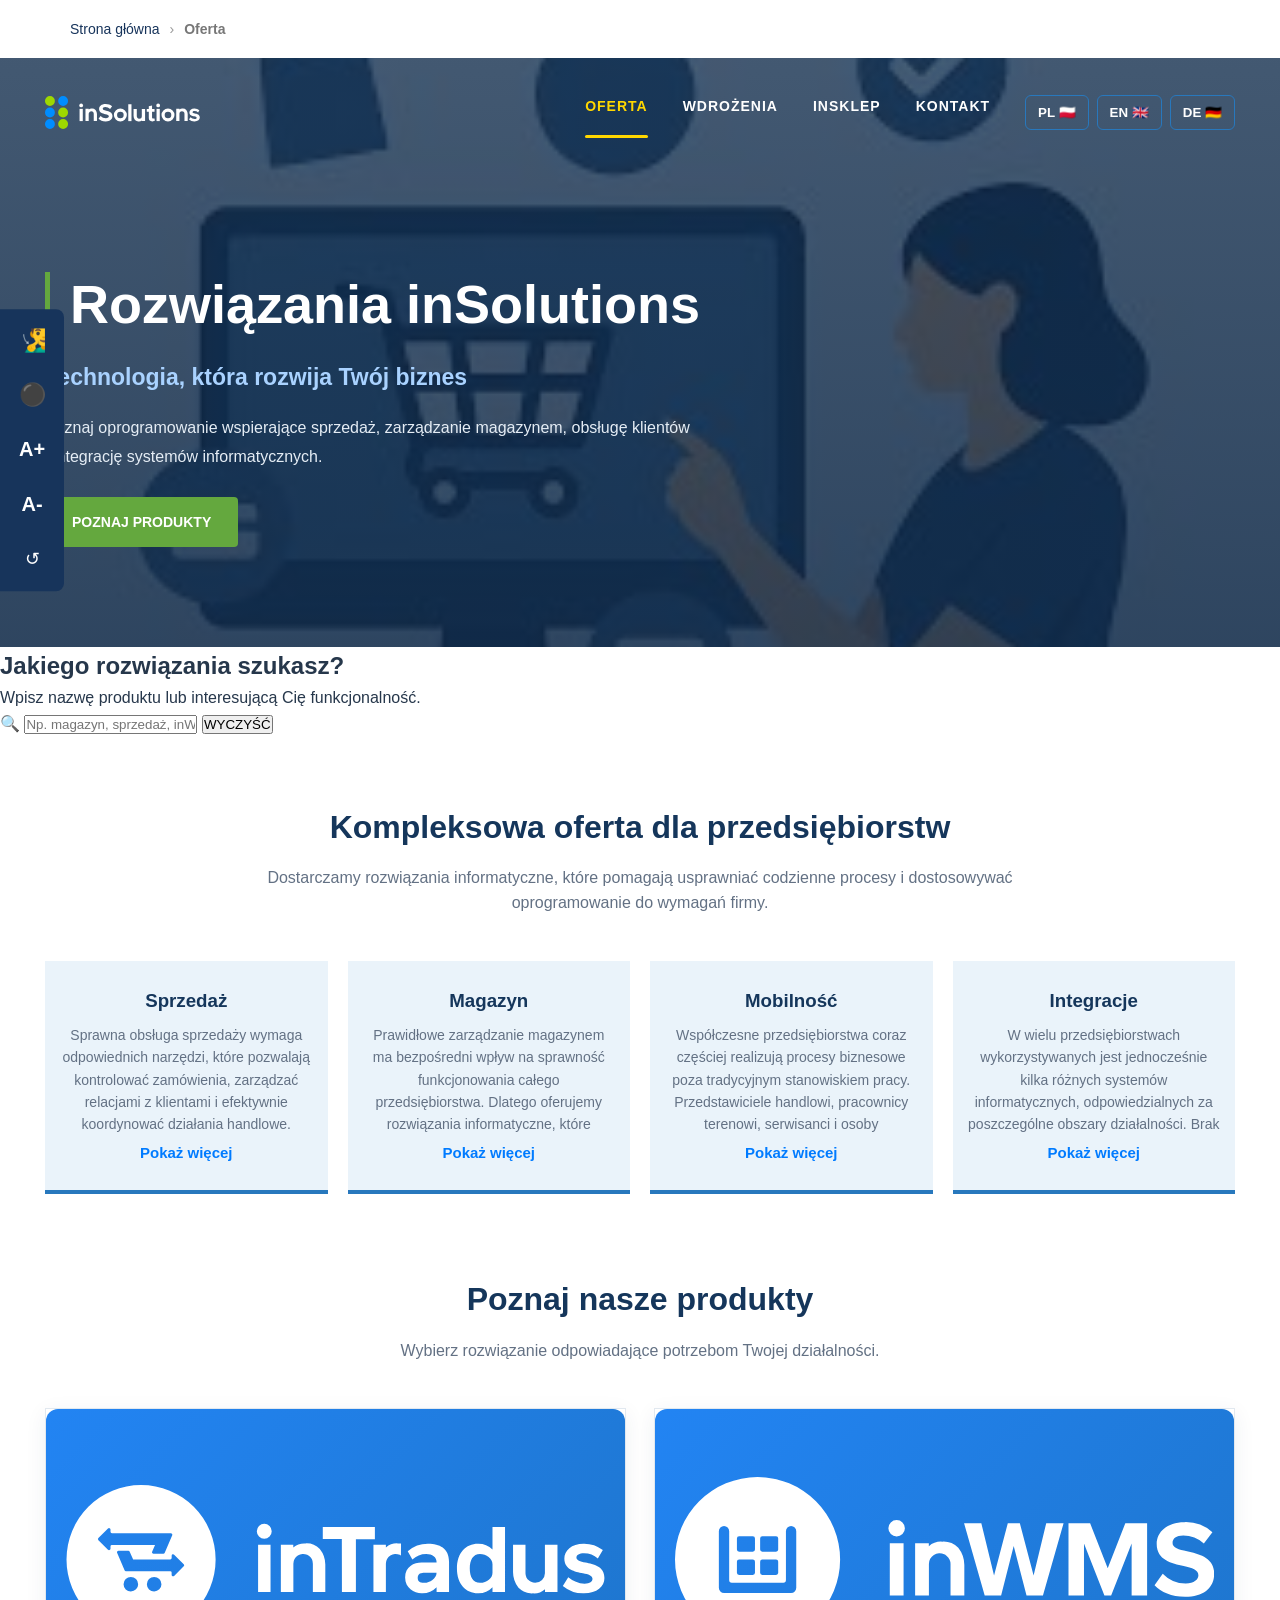
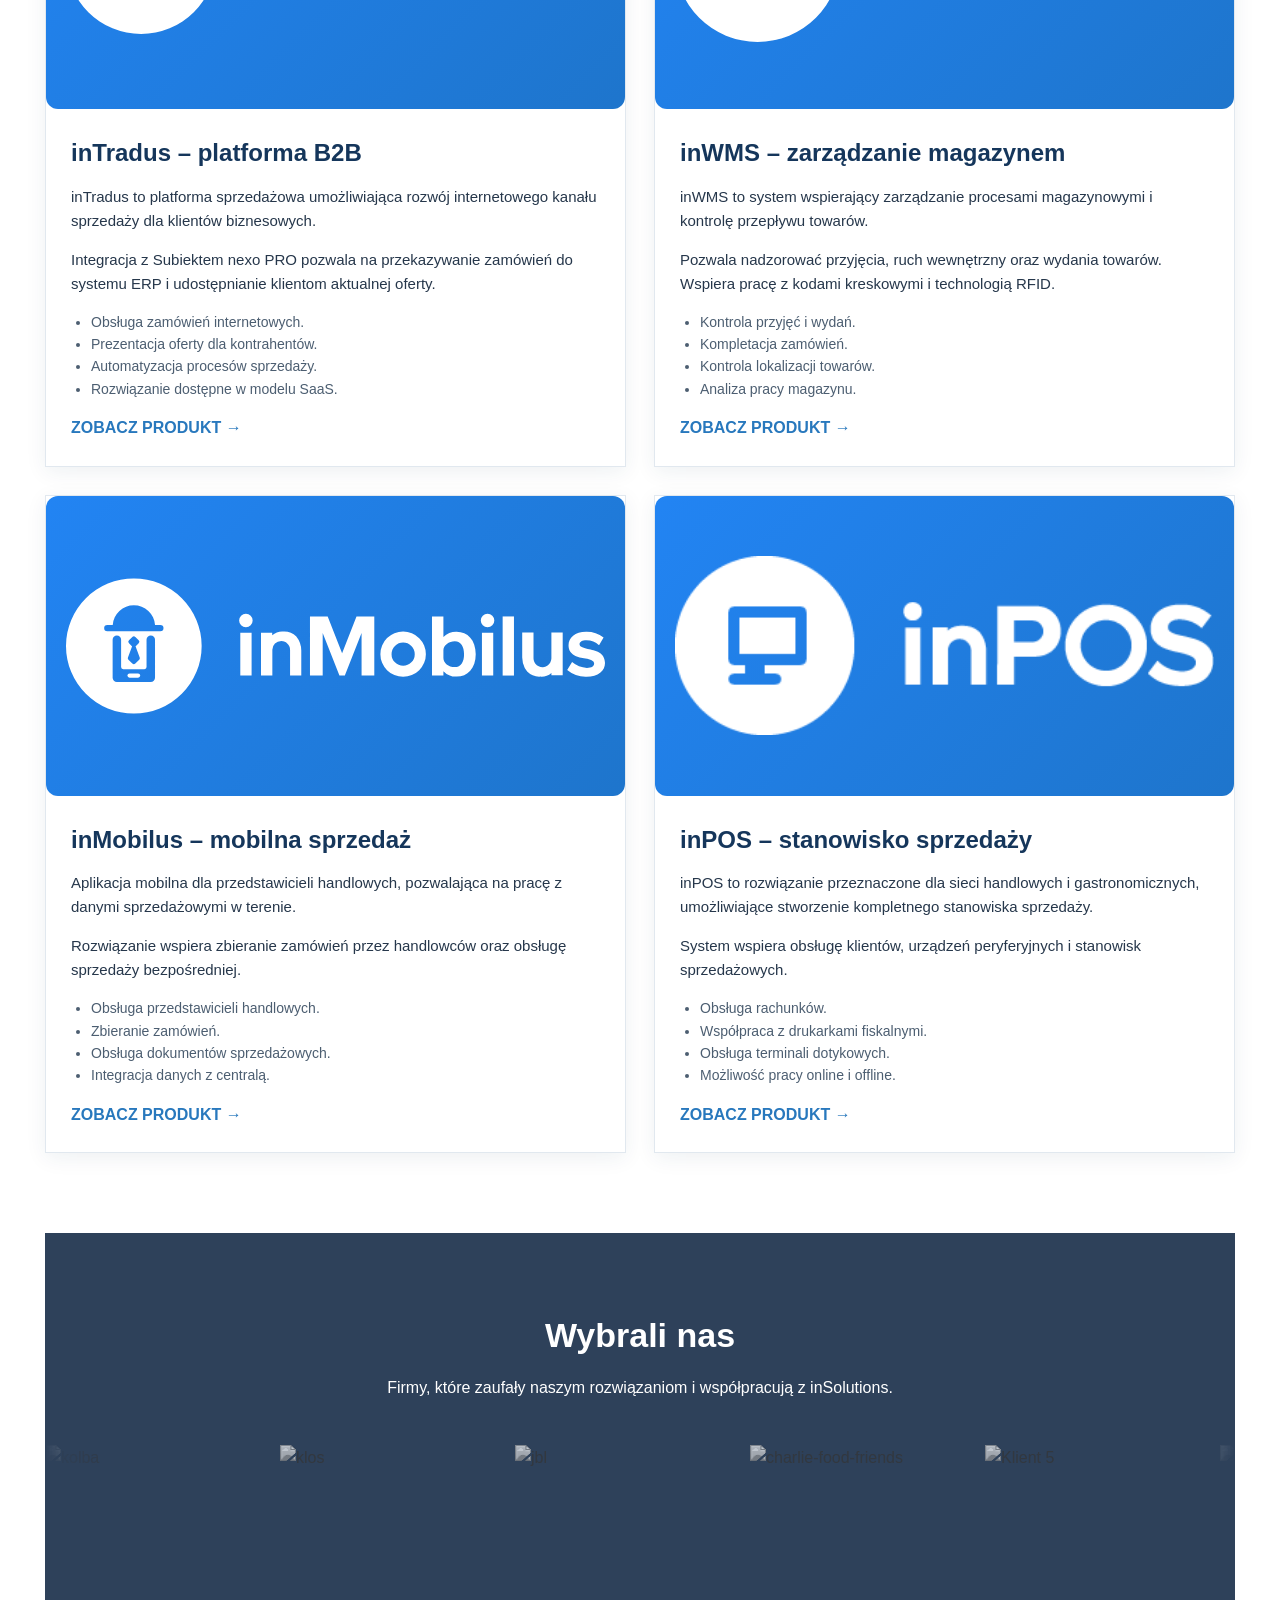
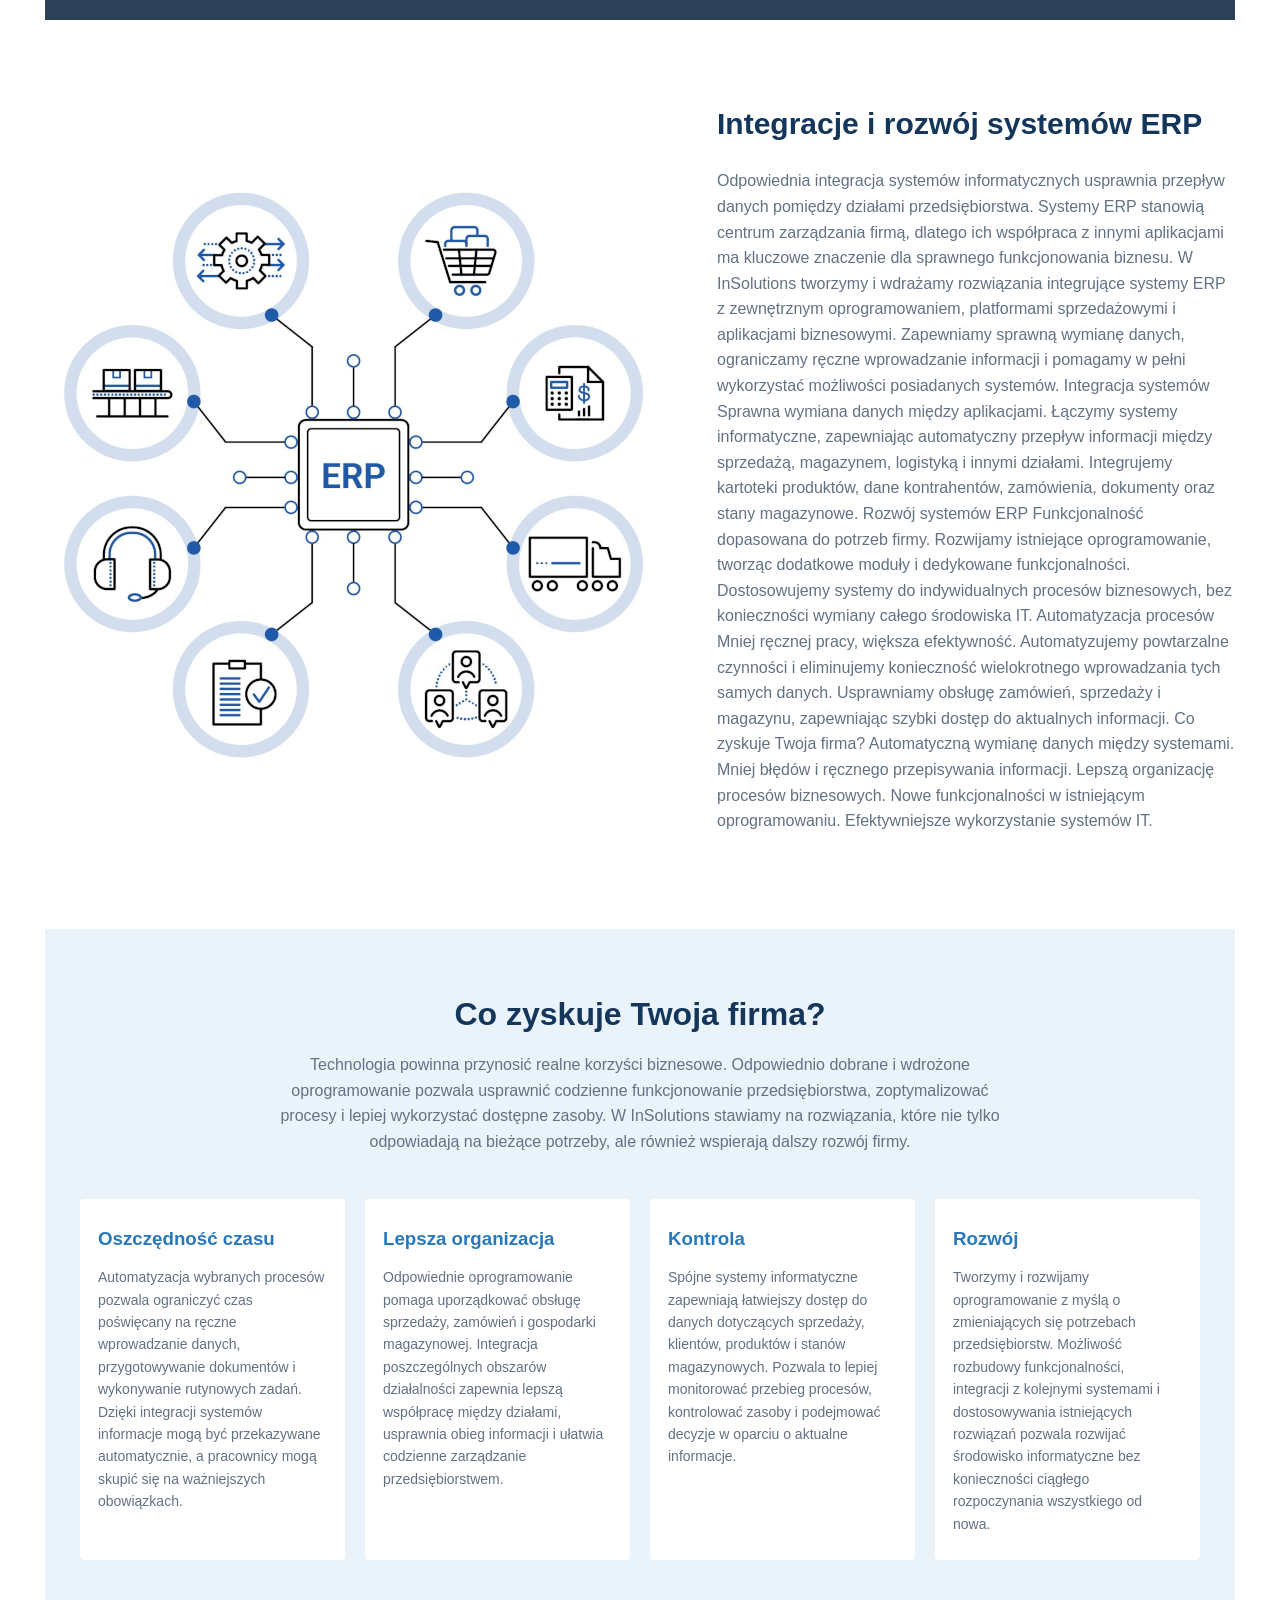
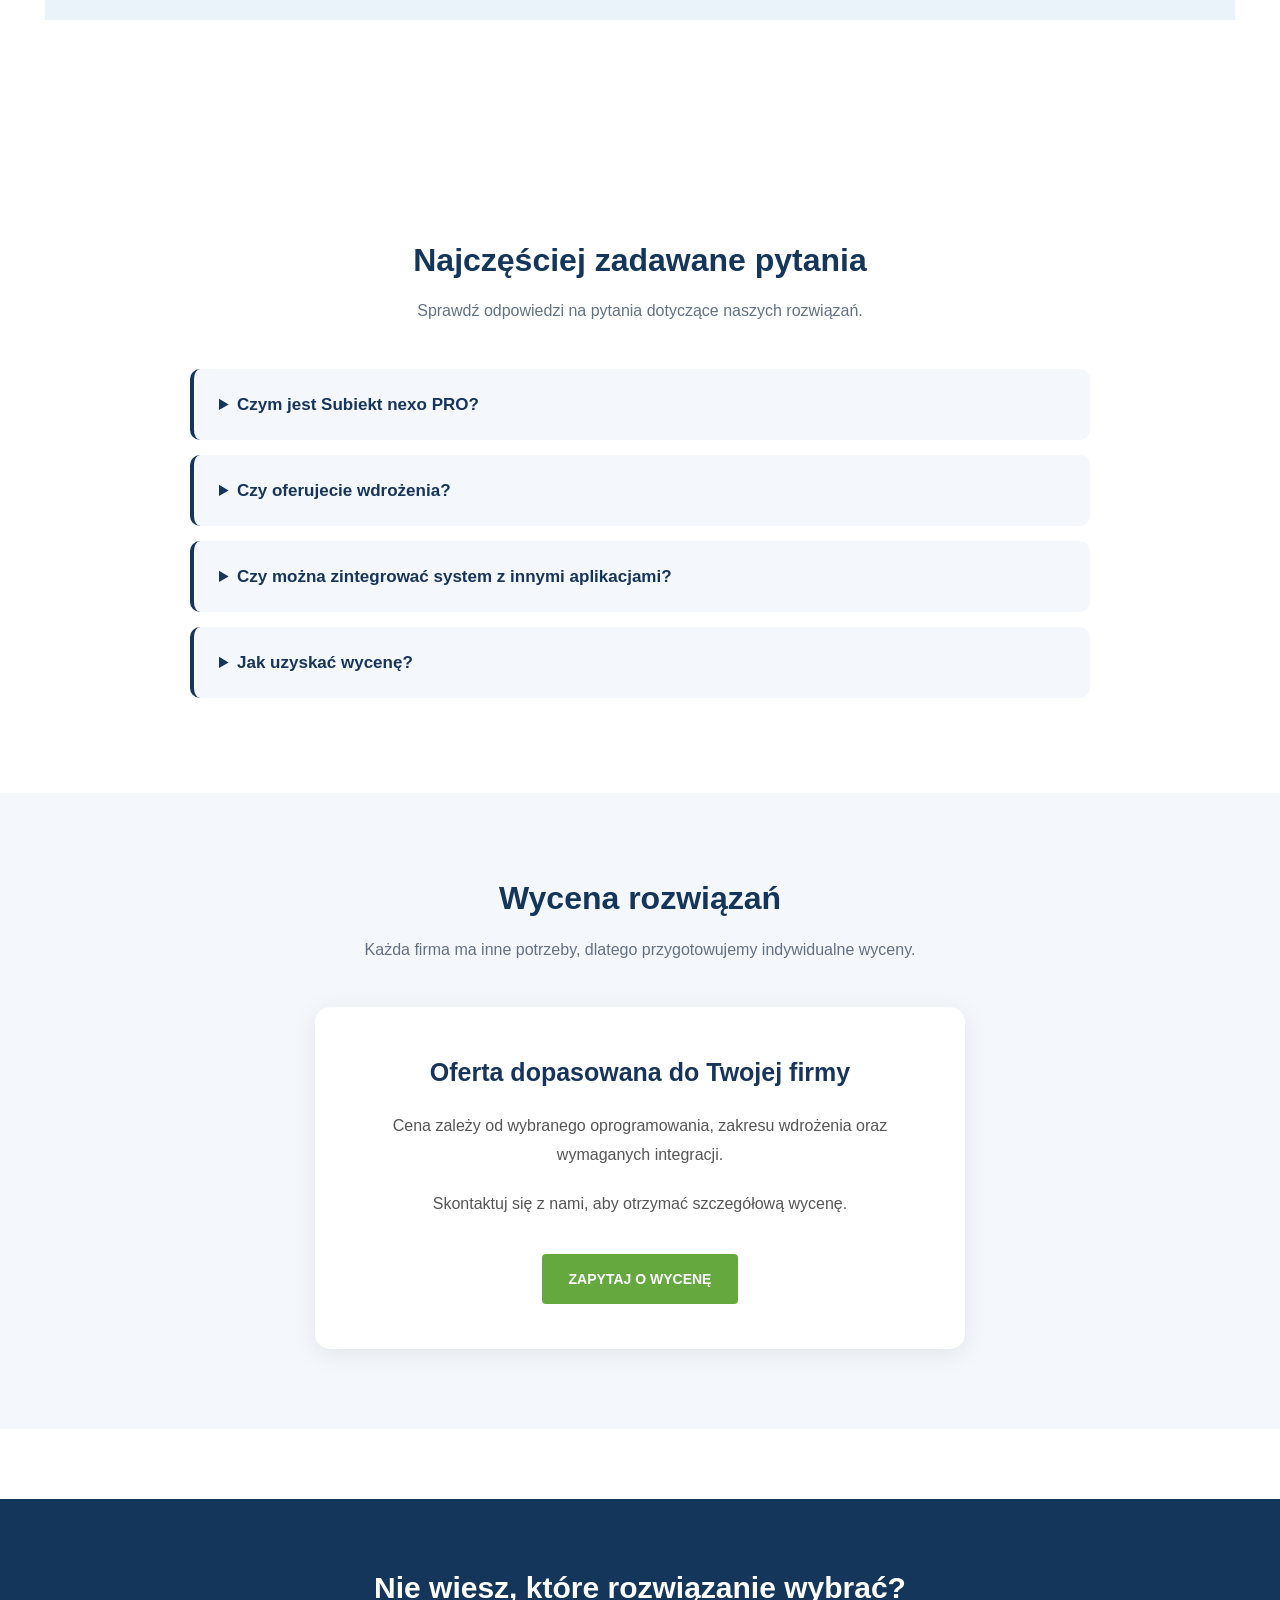
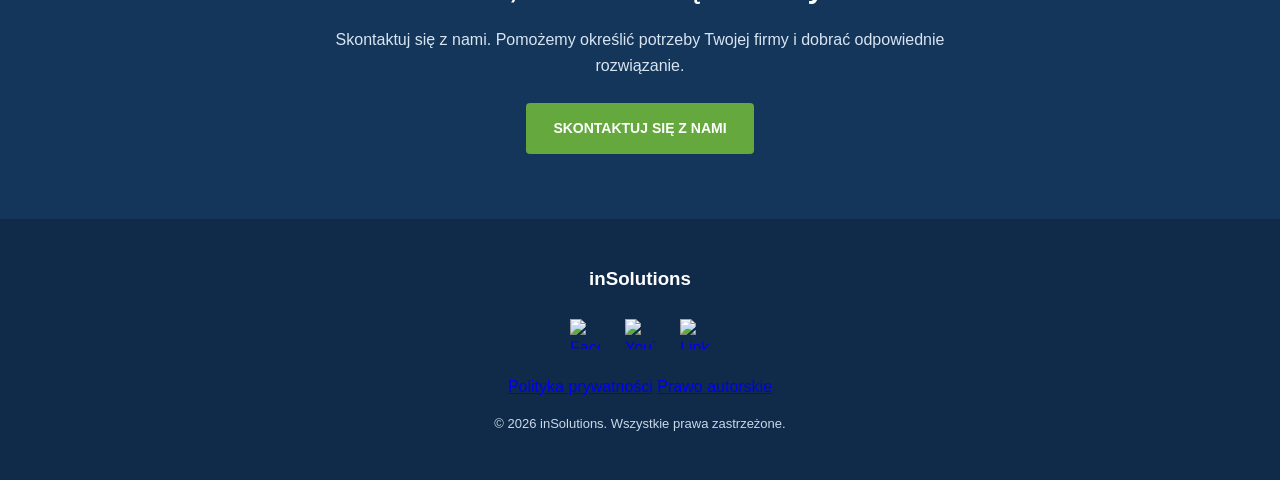
==== commit 593035d2: "Update oferta.html" ====
--- a/oferta.html
+++ b/oferta.html
@@ -146,6 +146,97 @@
     padding: 15px;
     box-sizing: border-box;
 }
+
+/* WYBRALI NAS */
+
+.wybrali-nas {
+    padding: 75px 0;
+    background: #2e415a;
+    overflow: hidden;
+}
+
+.wybrali-nas .sekcja-naglowek {
+    padding: 0 8%;
+    margin-bottom: 45px;
+    text-align: center;
+}
+
+.wybrali-nas .sekcja-naglowek h2 {
+    color: #ffffff;
+    font-size: 34px;
+}
+
+.karuzela-klientow {
+    width: 100%;
+    overflow: hidden;
+    position: relative;
+
+    mask-image: linear-gradient(
+        to right,
+        transparent,
+        black 8%,
+        black 92%,
+        transparent
+    );
+}
+
+.karuzela-tor {
+    display: flex;
+    align-items: center;
+    gap: 65px;
+    width: max-content;
+
+    animation: przewijanie-klientow 35s linear infinite;
+}
+
+.karuzela-tor img {
+    width: 170px;
+    height: 100px;
+    object-fit: contain;
+    flex-shrink: 0;
+    filter: grayscale(100%);
+    opacity: 0.7;
+    transition: 0.3s;
+}
+
+.karuzela-tor img:hover {
+    filter: grayscale(0%);
+    opacity: 1;
+    transform: scale(1.1);
+}
+
+.karuzela-klientow:hover .karuzela-tor {
+    animation-play-state: paused;
+}
+
+@keyframes przewijanie-klientow {
+    from {
+        transform: translateX(0);
+    }
+
+    to {
+        transform: translateX(-50%);
+    }
+}
+
+@media (max-width: 768px) {
+    .karuzela-tor {
+        gap: 35px;
+        animation-duration: 25s;
+    }
+
+    .karuzela-tor img {
+        width: 125px;
+        height: 60px;
+    }
+}
+
+@media (prefers-reduced-motion: reduce) {
+    .karuzela-tor {
+        animation: none;
+    }
+}
+
 </style>
 <body>
     
@@ -195,6 +286,35 @@
     </div>
 
 </header>
+
+<section class="wyszukiwarka">
+    <div class="wyszukiwarka-kontener">
+
+        <h2>Jakiego rozwiązania szukasz?</h2>
+
+        <p>
+            Wpisz nazwę produktu lub interesującą Cię funkcjonalność.
+        </p>
+
+        <div class="szukaj-box">
+            <span class="szukaj-ikona">🔍</span>
+
+            <input
+                type="text"
+                id="szukajInput"
+                placeholder="Np. magazyn, sprzedaż, inWMS..."
+                aria-label="Wyszukaj produkty i rozwiązania"
+            >
+
+            <button type="button" id="wyczyscSzukaj">
+                WYCZYŚĆ
+            </button>
+        </div>
+
+        <p id="wynikWyszukiwania" aria-live="polite"></p>
+
+    </div>
+</section>
 
 <main>
 
@@ -450,6 +570,47 @@
         </div>
 
     </section>
+
+<section class="wybrali-nas">
+
+    <div class="sekcja-naglowek">
+        <h2>Wybrali nas</h2>
+        <p style="color: white;">
+            Firmy, które zaufały naszym rozwiązaniom
+            i współpracują z inSolutions.
+        </p>
+    </div>
+
+    <div class="karuzela-klientow">
+
+        <div class="karuzela-tor">
+
+            <!-- LOGOTYPY FIRM -->
+            <img src="kolba.svg" alt="kolba">
+            <img src="klos.svg" alt="klos">
+            <img src="jbl.png" alt="jbl">
+            <img src="charlie-food-friends.png" alt="charlie-food-friends">
+            <img src="monnari.png" alt="Klient 5">
+            <img src="szmidt.svg" alt="szmidt">
+            <img src="3w.png" alt="3w">
+            <img src="8a_logo.png" alt="8a">
+            
+
+            <!-- POWTÓRZENIE DLA PŁYNNEJ ANIMACJI -->
+             <img src="kolba.svg" alt="kolba">
+            <img src="klos.svg" alt="klos">
+            <img src="jbl.png" alt="jbl">
+            <img src="charlie-food-friends.png" alt="charlie-food-friends">
+            <img src="monnari.png" alt="Klient 5">
+            <img src="szmidt.svg" alt="szmidt">
+            <img src="3w.png" alt="3w">
+            <img src="8a_logo.png" alt="8a">
+
+        </div>
+
+    </div>
+
+</section>
 
     <section class="sekcja-obraz">
 
@@ -1042,5 +1203,87 @@
 
 });
 </script>
+<script>
+    
+document.addEventListener("DOMContentLoaded", function () {
+
+    const input = document.getElementById("szukajInput");
+    const wynik = document.getElementById("wynikWyszukiwania");
+    const wyczysc = document.getElementById("wyczyscSzukaj");
+
+    // Elementy, które będą przeszukiwane
+    const elementy = document.querySelectorAll(
+        ".informacja, .produkt, .korzysc, .sekcja-obraz"
+    );
+
+    input.addEventListener("input", function () {
+
+        const fraza = input.value
+            .toLowerCase()
+            .trim()
+            .normalize("NFD")
+            .replace(/[\u0300-\u036f]/g, "");
+
+        let znalezione = 0;
+
+        elementy.forEach(element => {
+
+            const tekst = element.innerText
+                .toLowerCase()
+                .normalize("NFD")
+                .replace(/[\u0300-\u036f]/g, "");
+
+            if (tekst.includes(fraza)) {
+
+                element.style.display = "";
+                znalezione++;
+
+            } else {
+
+                element.style.display = "none";
+
+            }
+
+        });
+
+        if (fraza === "") {
+
+            elementy.forEach(element => {
+                element.style.display = "";
+            });
+
+            wynik.textContent = "";
+
+        } else if (znalezione > 0) {
+
+            wynik.textContent =
+                "Znaleziono: " + znalezione + " wyników.";
+
+        } else {
+
+            wynik.textContent =
+                "Nie znaleziono wyników dla: " + input.value;
+
+        }
+
+    });
+
+    wyczysc.addEventListener("click", function () {
+
+        input.value = "";
+
+        elementy.forEach(element => {
+            element.style.display = "";
+        });
+
+        wynik.textContent = "";
+
+        input.focus();
+
+    });
+
+});
+
+</script>
 </body>
 </html>
